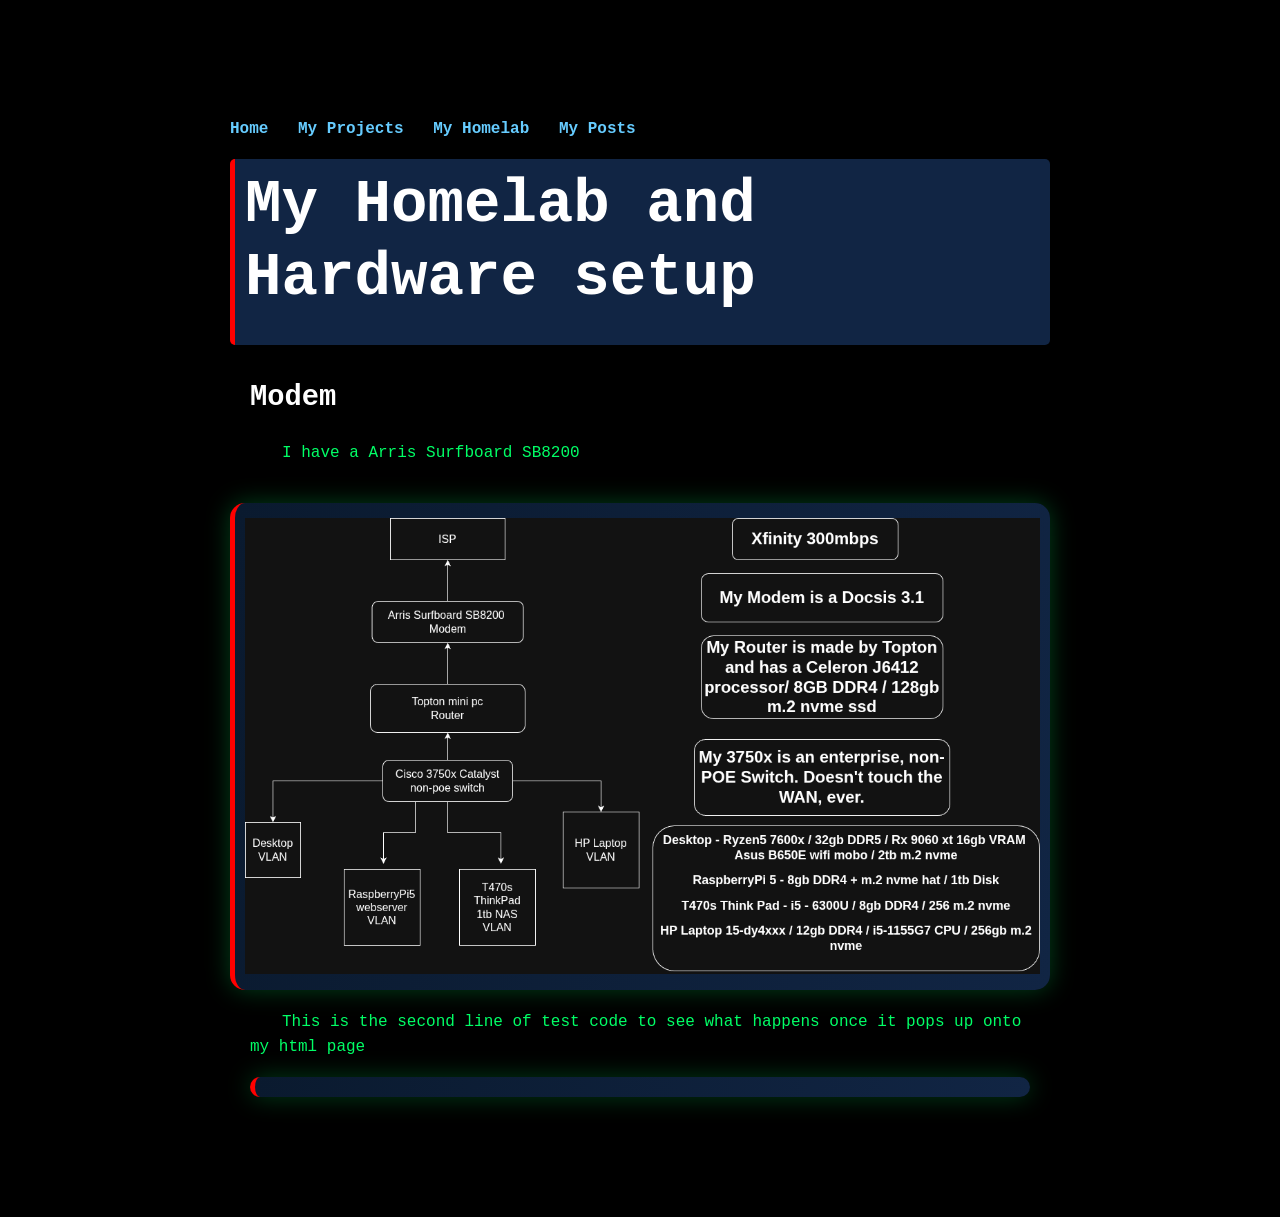
==== pages/homelab.html @ 3304a6fd "a good amount of small changes and added homelab.html page" ====
<!DOCTYPE html>
<html lang="en">

<head>
    <meta charset="UTF-8">
    <meta name="viewport" content="width=device-width, initial-scale=1.0">
    <title>RepLog</title>
    <link rel="stylesheet" href="/static/style.css">
</head>

<body>

<nav>
    <a href="/">Home</a>
    <a href="/projects">My Projects</a>
    <a href="/homelab">My Homelab</a>
    <a href="/posts">My Posts</a>
</nav>

<div class="card">
    <h1>My Homelab and Hardware setup</h1>
</div>

<div class="my-text-block">
    <h3 class="left-text">Modem</h3> 
    <p>I have a Arris Surfboard SB8200 </p>
</div>

<div class="hero-box">

    <img src="/static/images/myhomelab.png" alt="Diagram" style="width: 100%; margin-top: 5px;">
</div>

<div class="my-text-block">
    <p>This is the second line of test code to see what happens once it pops up onto my html page</p>

<div class="hero-box">

</div>

</body>
</html>
---- static/style.css ----
/* Global reset */
* {
    box-sizing: border-box;
    margin: 0;
    padding: 0;
}


/* Global page layout */
body {
    font-family: "JetBrains Nerd Font", "JetBrains Mono", "Fira Code", "Courier New", monospace;
    max-width: 900px;
    margin: 60px auto;
    padding: 40px;
    background: #000000;
    color: #00ff66;
    line-height: 1.2;}

body.code-body {
    background: #000;
    color: #fff;
    font-family: "JetBrains Nerd Font", "JetBrains Mono", monospace;
    padding: 40px;
}
pre {
    background: #0a0a0a;
    padding: 20px;
    border-radius: 8px;
    overflow-x: auto;
}
/* Syntax Highlighting in src/repo's */
.keyword { color: #ff79c6; } /* pink and purple*/
.string  { color: #50fa7b; } /* green */
.number  { color: #bd93f9; } /* purple */
.comment { color: #6272a4; } /* muted blue */

h1, h2, h3 {
    color: #ffffff;     /*White and black is 000000*/
    margin-bottom: 20px;
    font-weight: bold;
}

h1 { font-size: 3.8rem; }

h2 { font-size: 2.5rem; }

h3 { font-size: 1.8rem; }

a {
    color: #6cf;
    text-decoration: none;
    font-weight: bold;
}
nav a { margin-right: 20px; }

a:hover { color: #33ff88; }

.projects {
    display: block;
    padding: 12px 16px;
    margin: 12px 0;
    background: #222;
    border-radius: 6px;
    text-decoration: none;
    color: #6cf;
    font-weight: bold;
    transition: background 0.2s;
}
.projects:hover {
    background: #333;
}

.card {
    background: #112544;
    padding: 10px;
    margin: 10px 0;
    border-radius: 5px;
    border-left: 5px solid red;
}

nav { margin-bottom: 20px;
      margin-top: 20px; }

.hero-box {
    background: linear-gradient(100deg, #0a1a2f, #112544);
    padding: 10px;
    border-radius: 15px;
    border-left: 5px solid red;
    text-align: center;
    box-shadow: 0 0 25px rgba(0, 255, 102, 0.25);
    animation: glow 2s infinite alternate;
}

.left-text {
    text-align: left;
}

@keyframes glow {
    from { border-left-color: #00ff66; }
    to   { border-left-color: #33ff88; }
}

/* Normal box for holding pictures */
.picture-box {
    background: #112544; /* slightly lighter navy */
    padding: 20px;
    border-radius: 8px;
    font-family: monospace;
    color: red;
    margin-top: 30px;
    border-left: 4px solid red;
    margin-bottom: 30px;
}
/* This is my element that will allow me to put paragraph formatting inside of my html element containers... I am learning...*/
.my-text-block p {
    text-indent: 2rem;
    margin-bottom: 1rem;
}
.my-text-block {
    padding: 20px;
    line-height: 1.6;
}
.replog-banner {
    font-size: 1.1rem;  /* Increase Size */
    line-height: 1.1;   /* Tighten spacing so ASCII stays aligned*/
    margin-top: 25px;   /* optional */
    margin-bottom: 10px;     /* spacing above/below */
    color: #00ff66;
    text-shadow: 0 0 8px #00ff66;
    text-align: center;
    display: inline-block;  /* makes the pre shrink to its content */
}
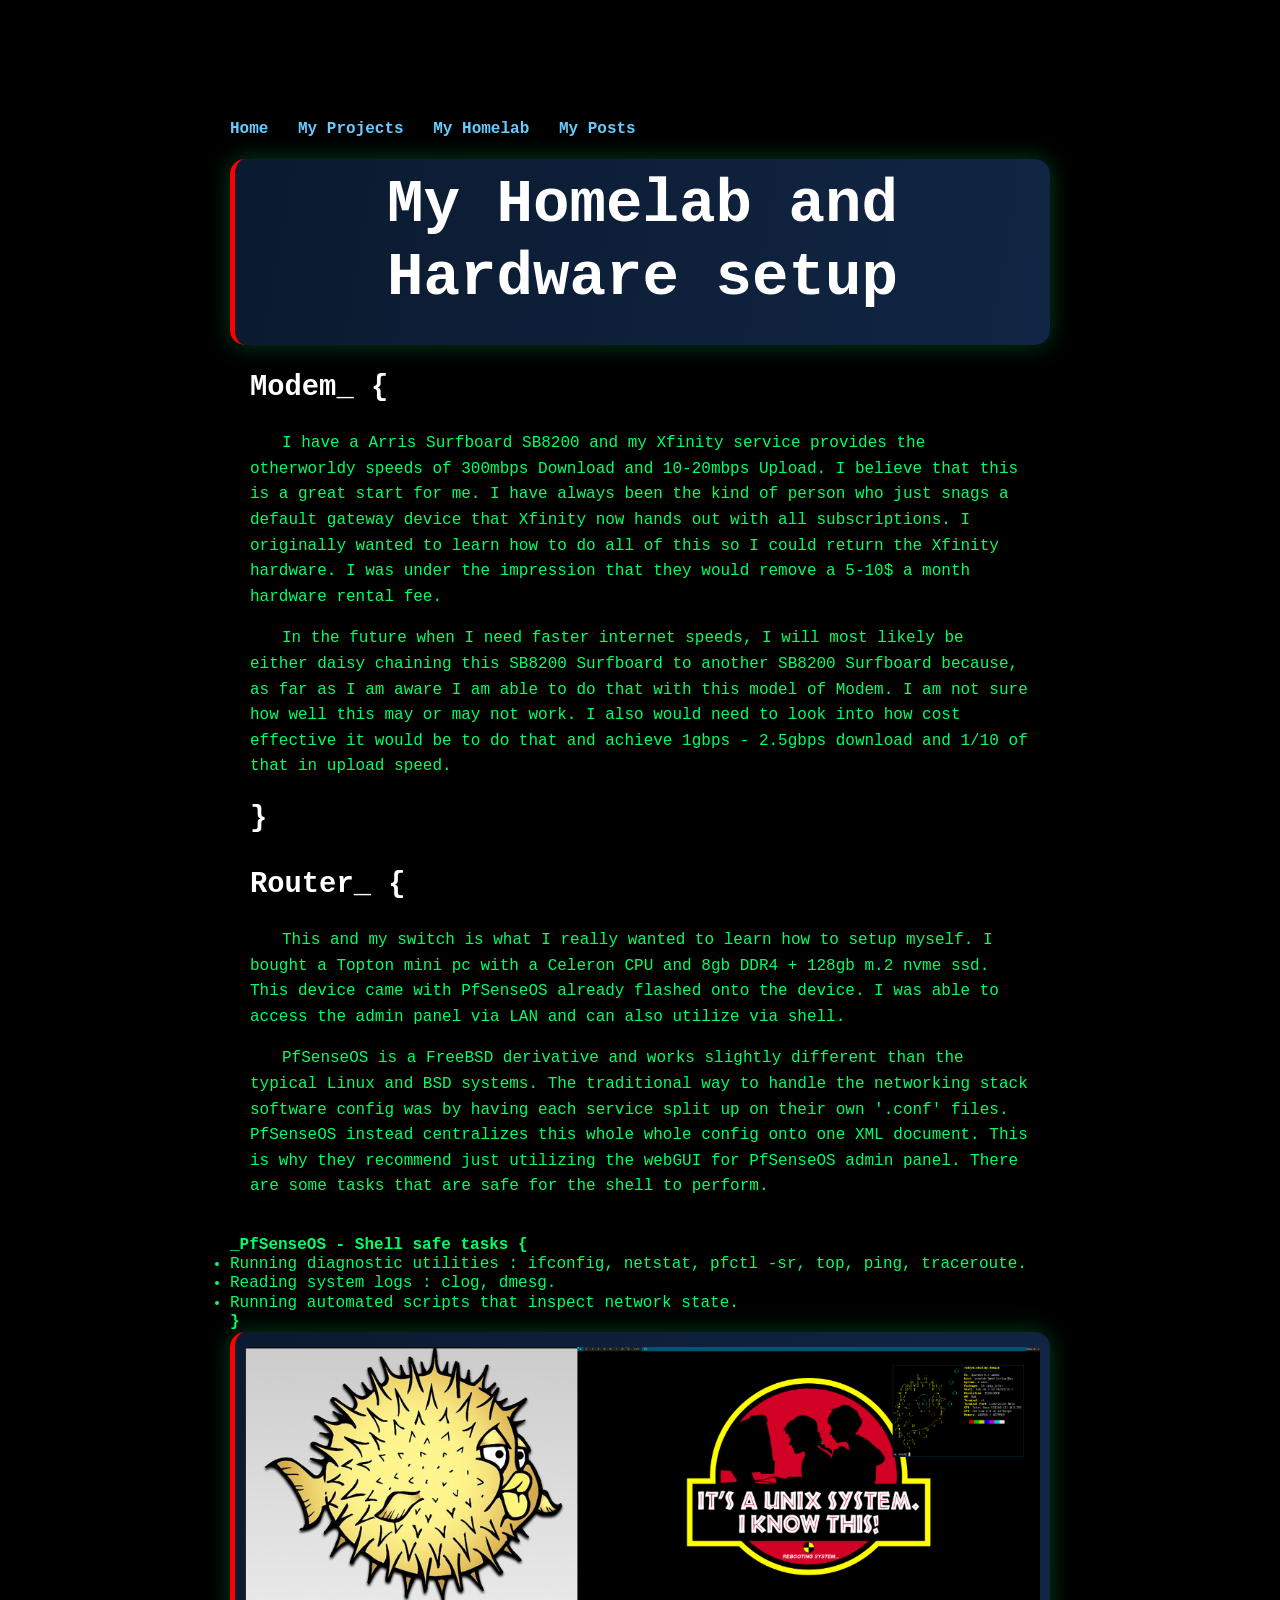
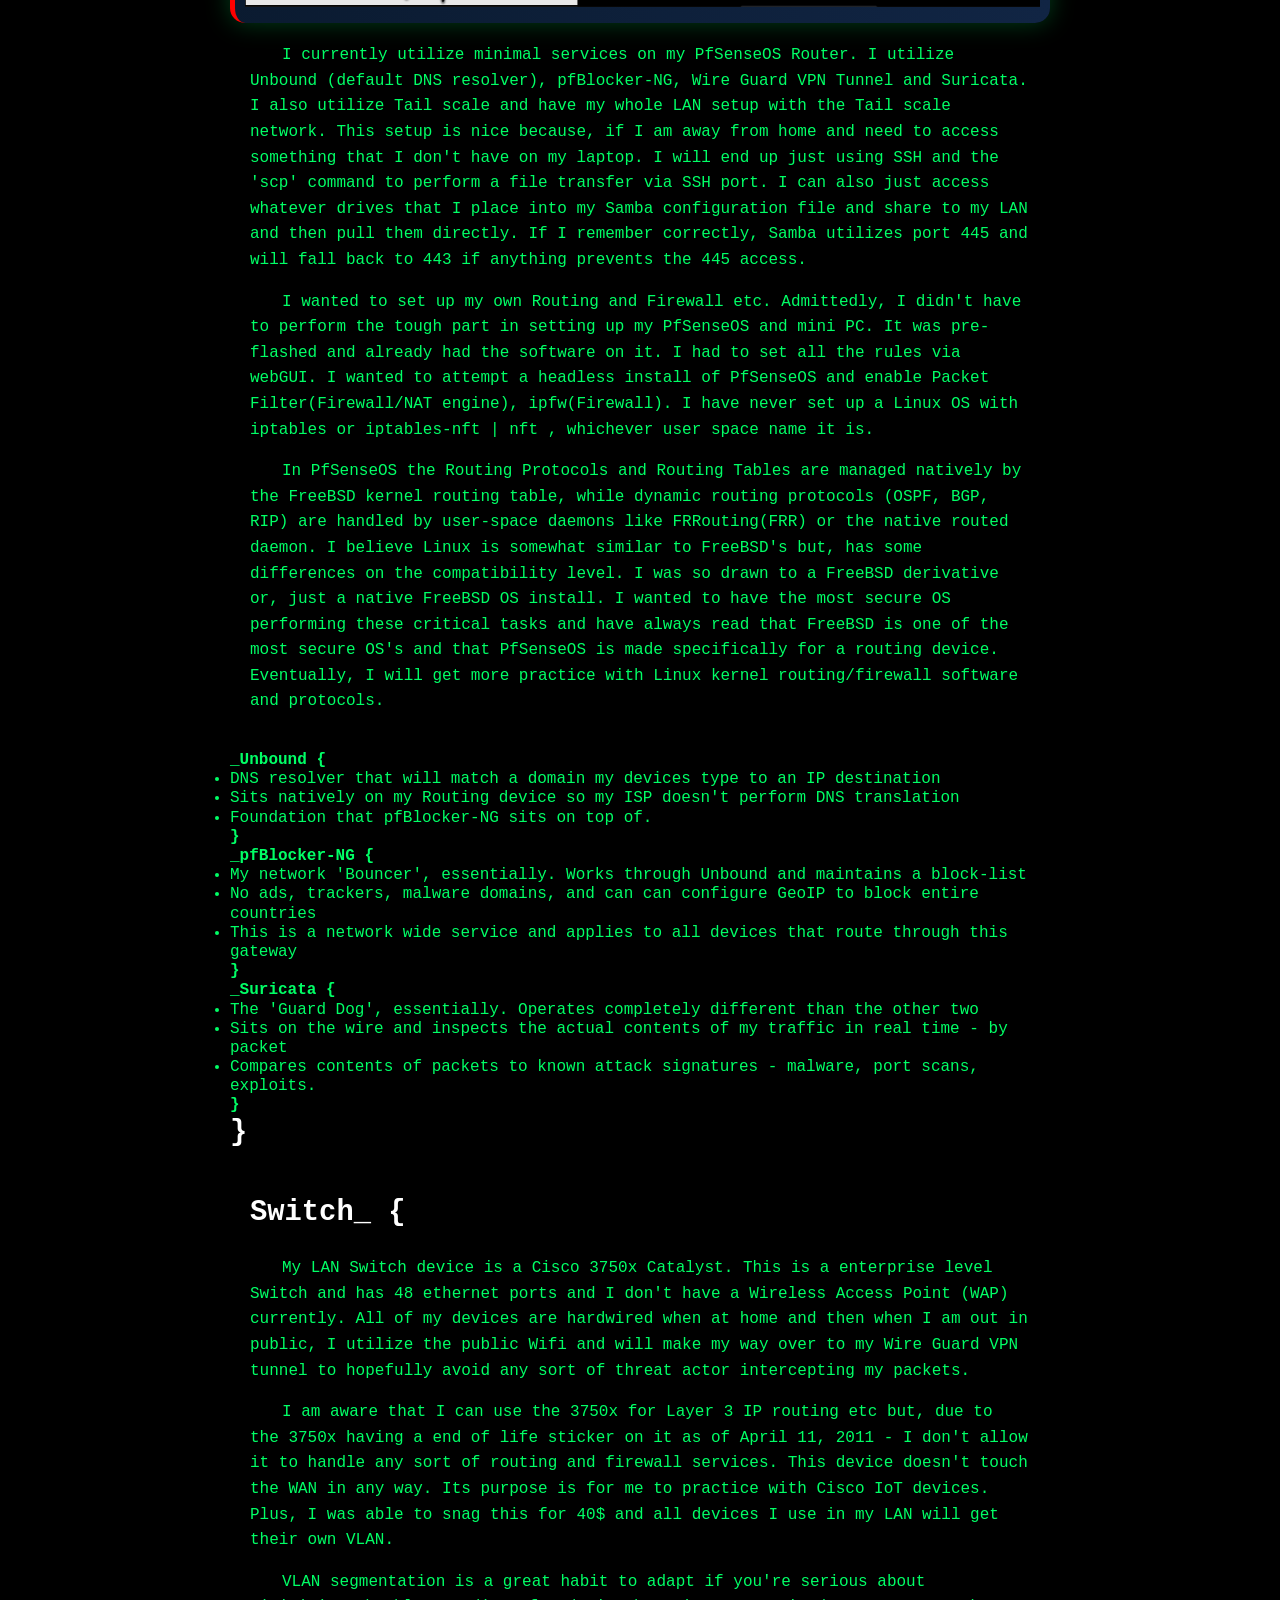
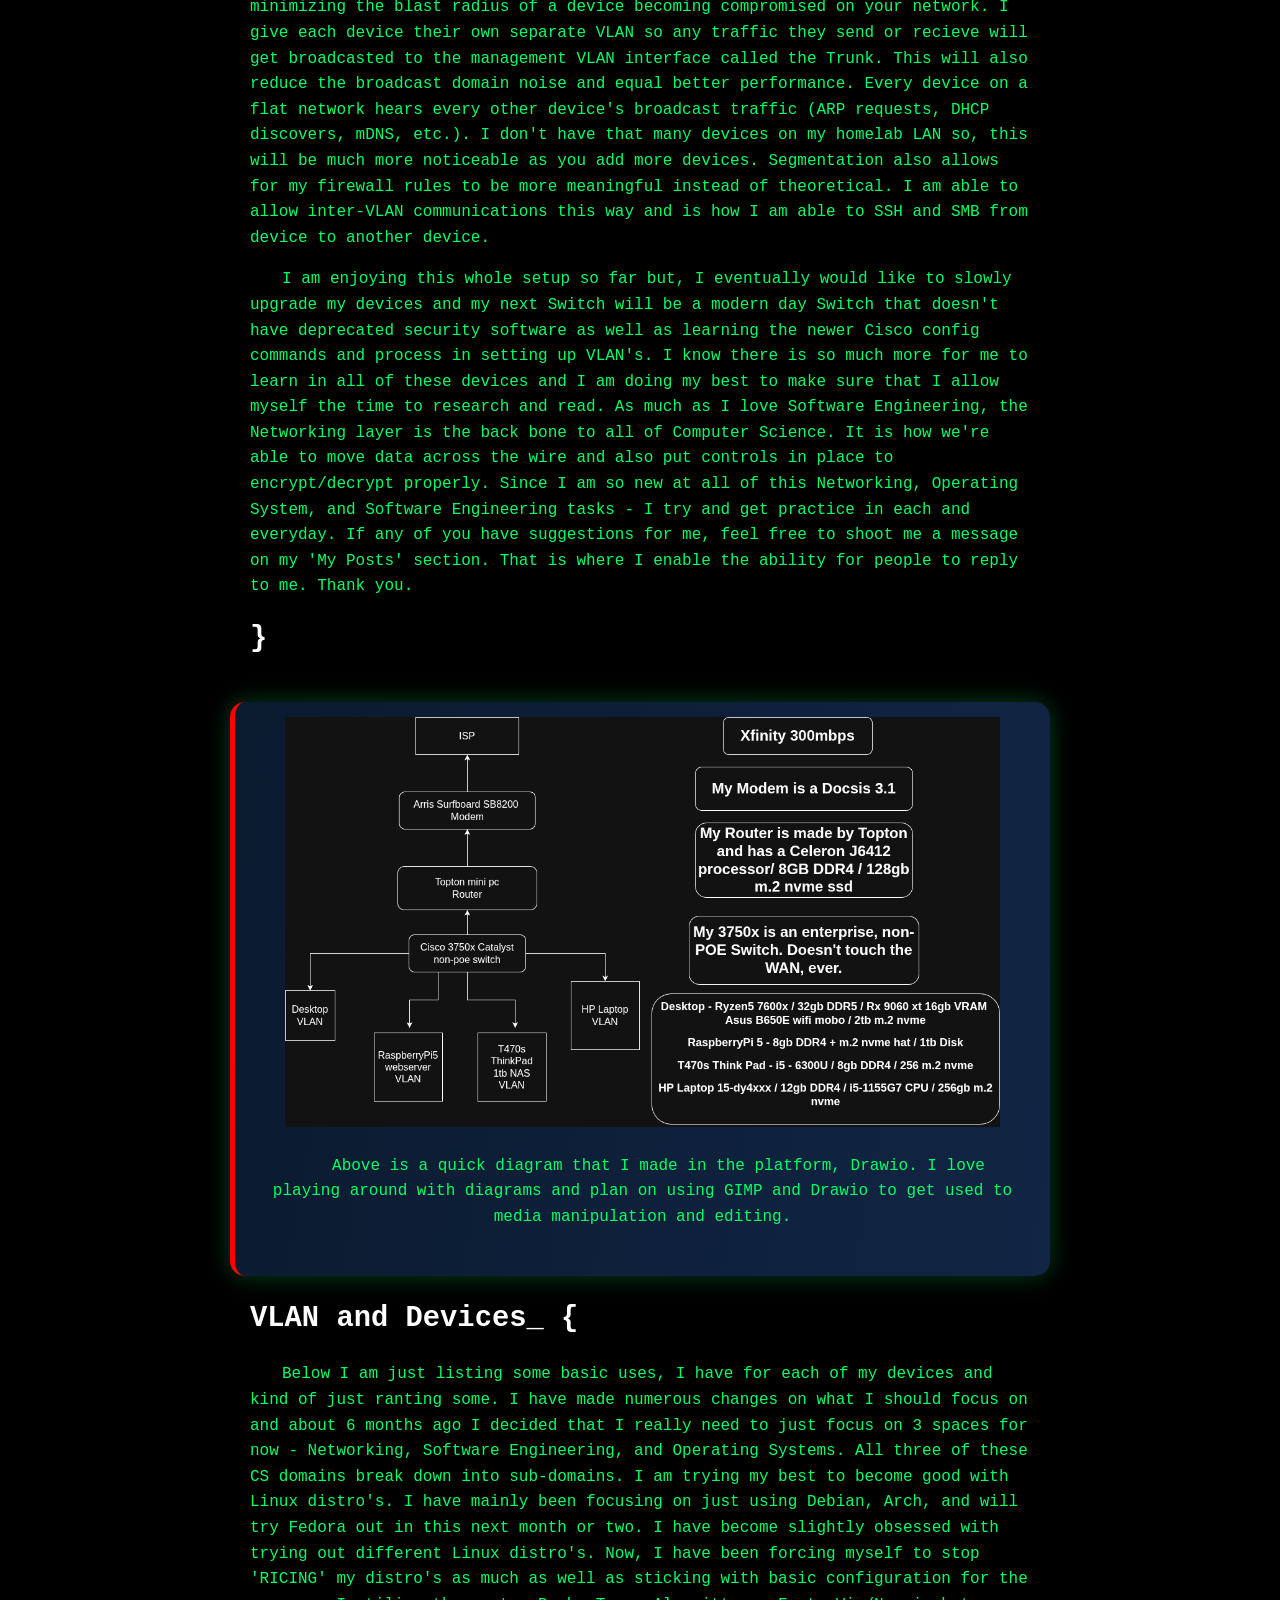
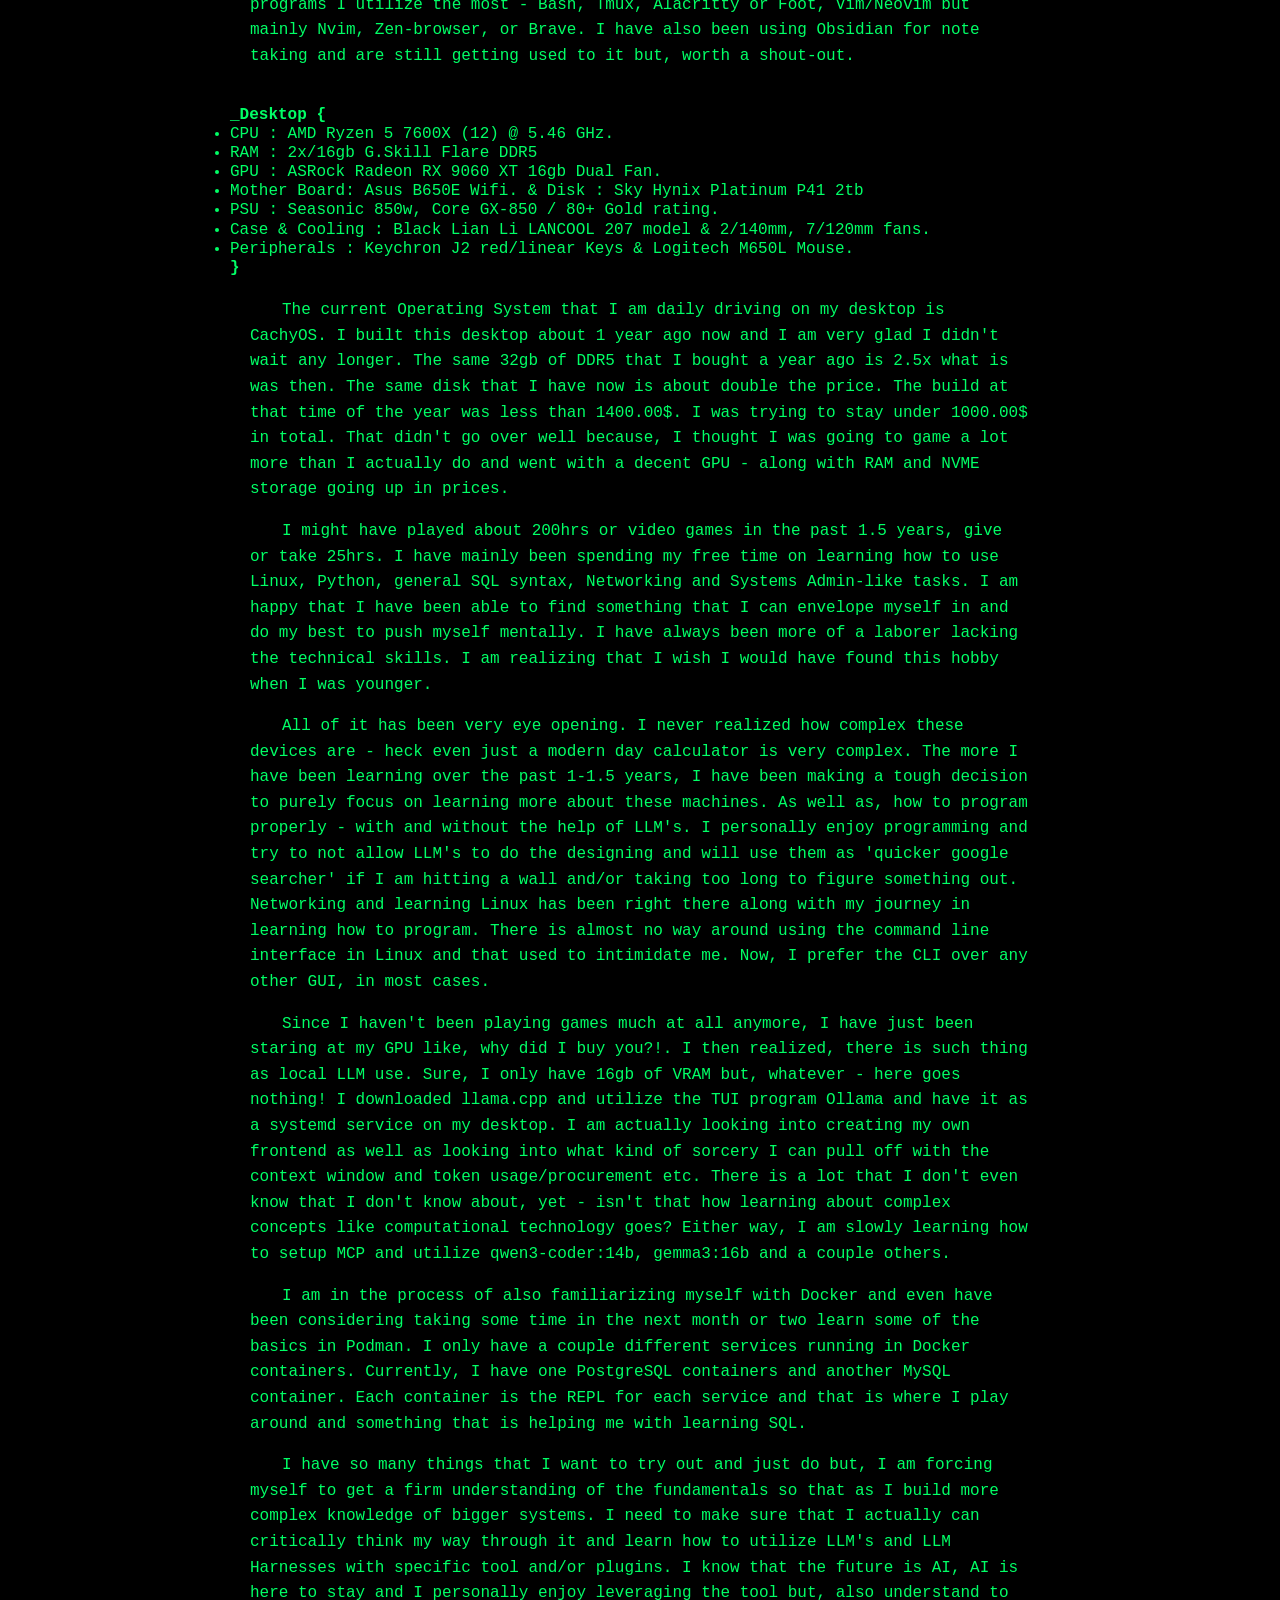
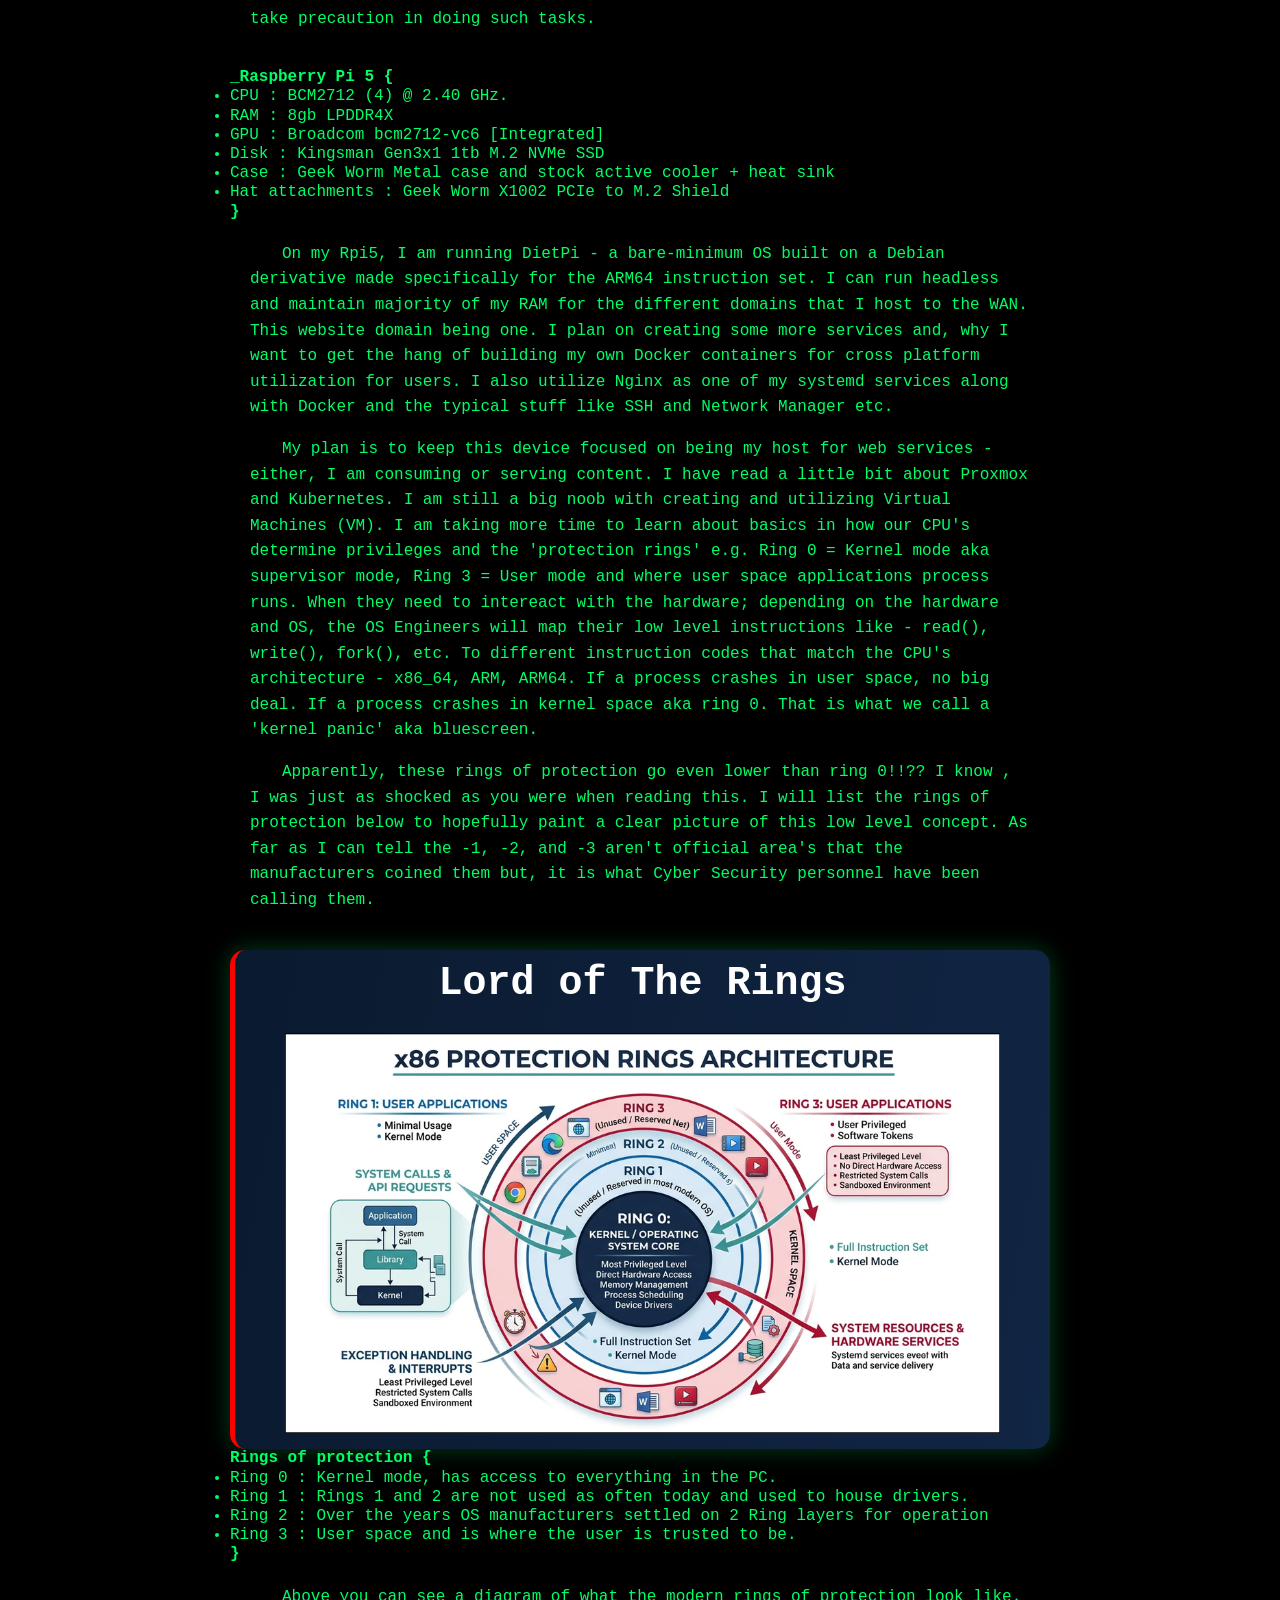
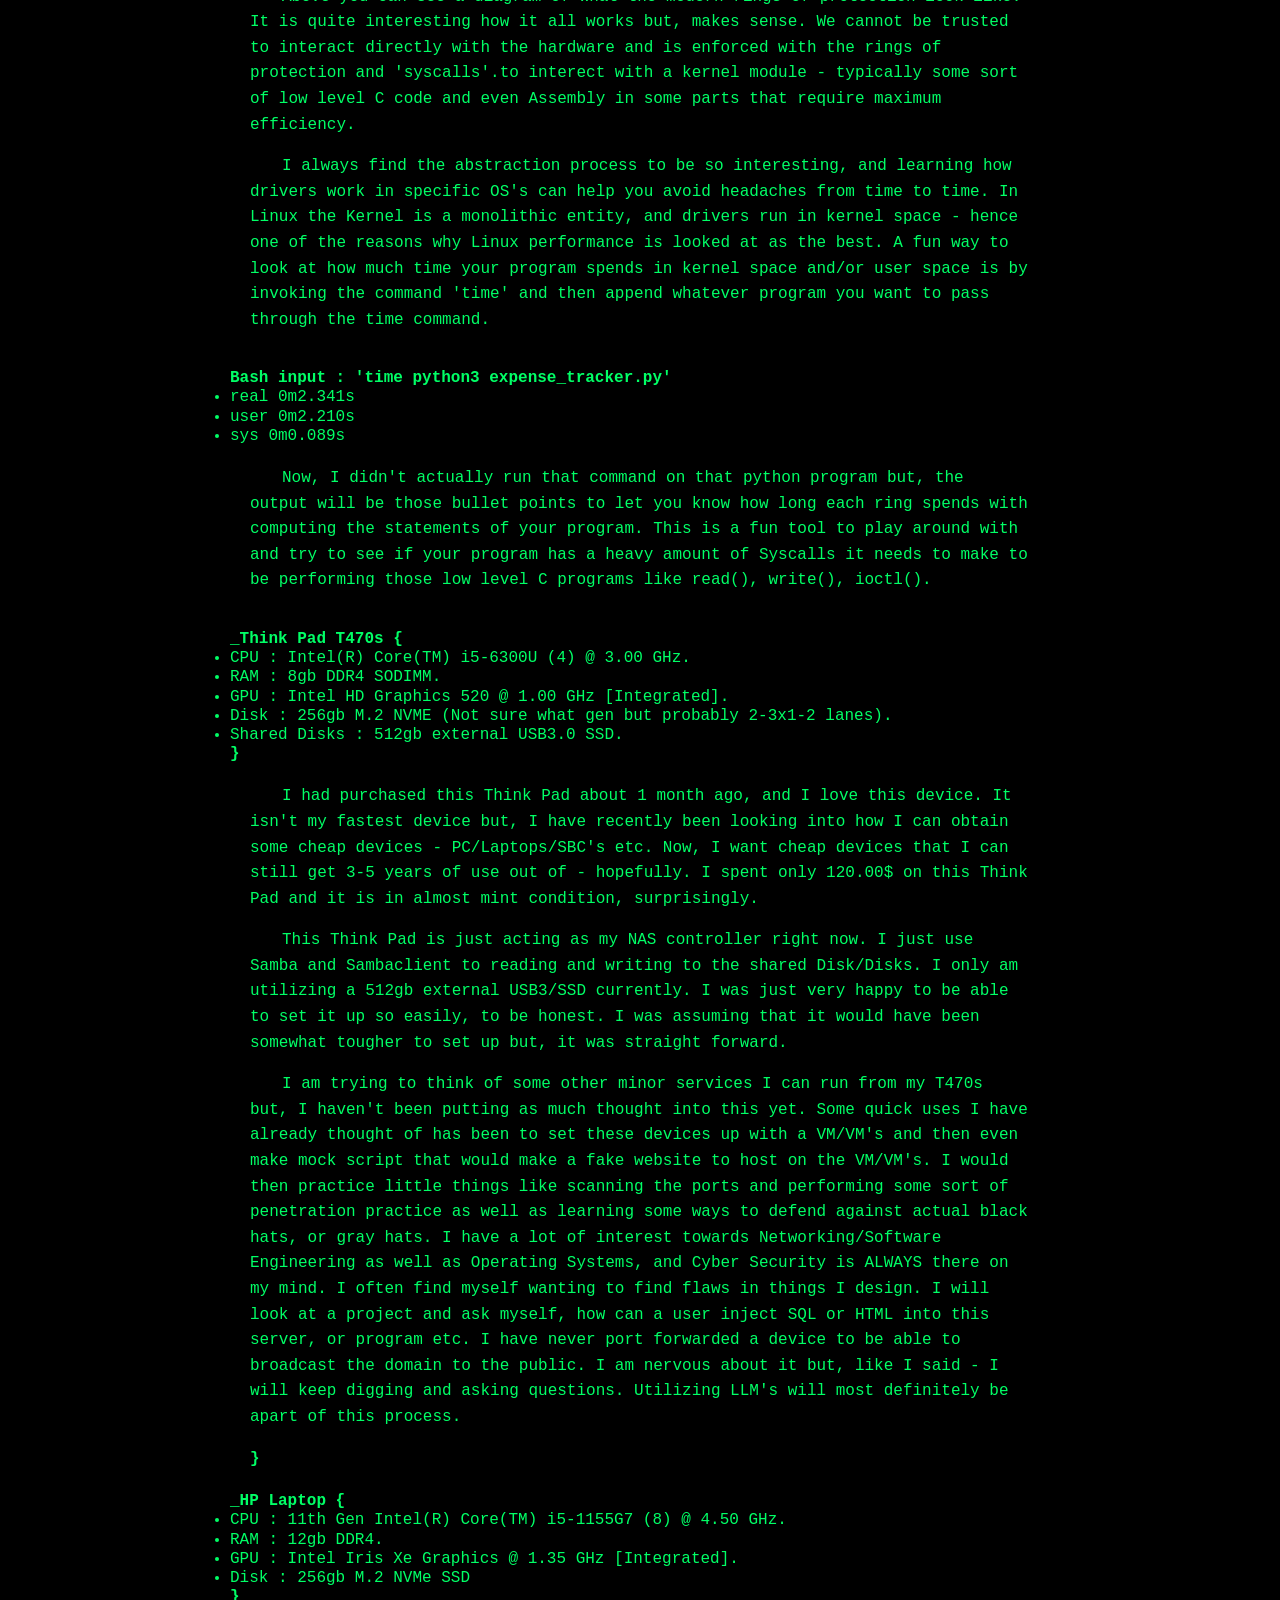
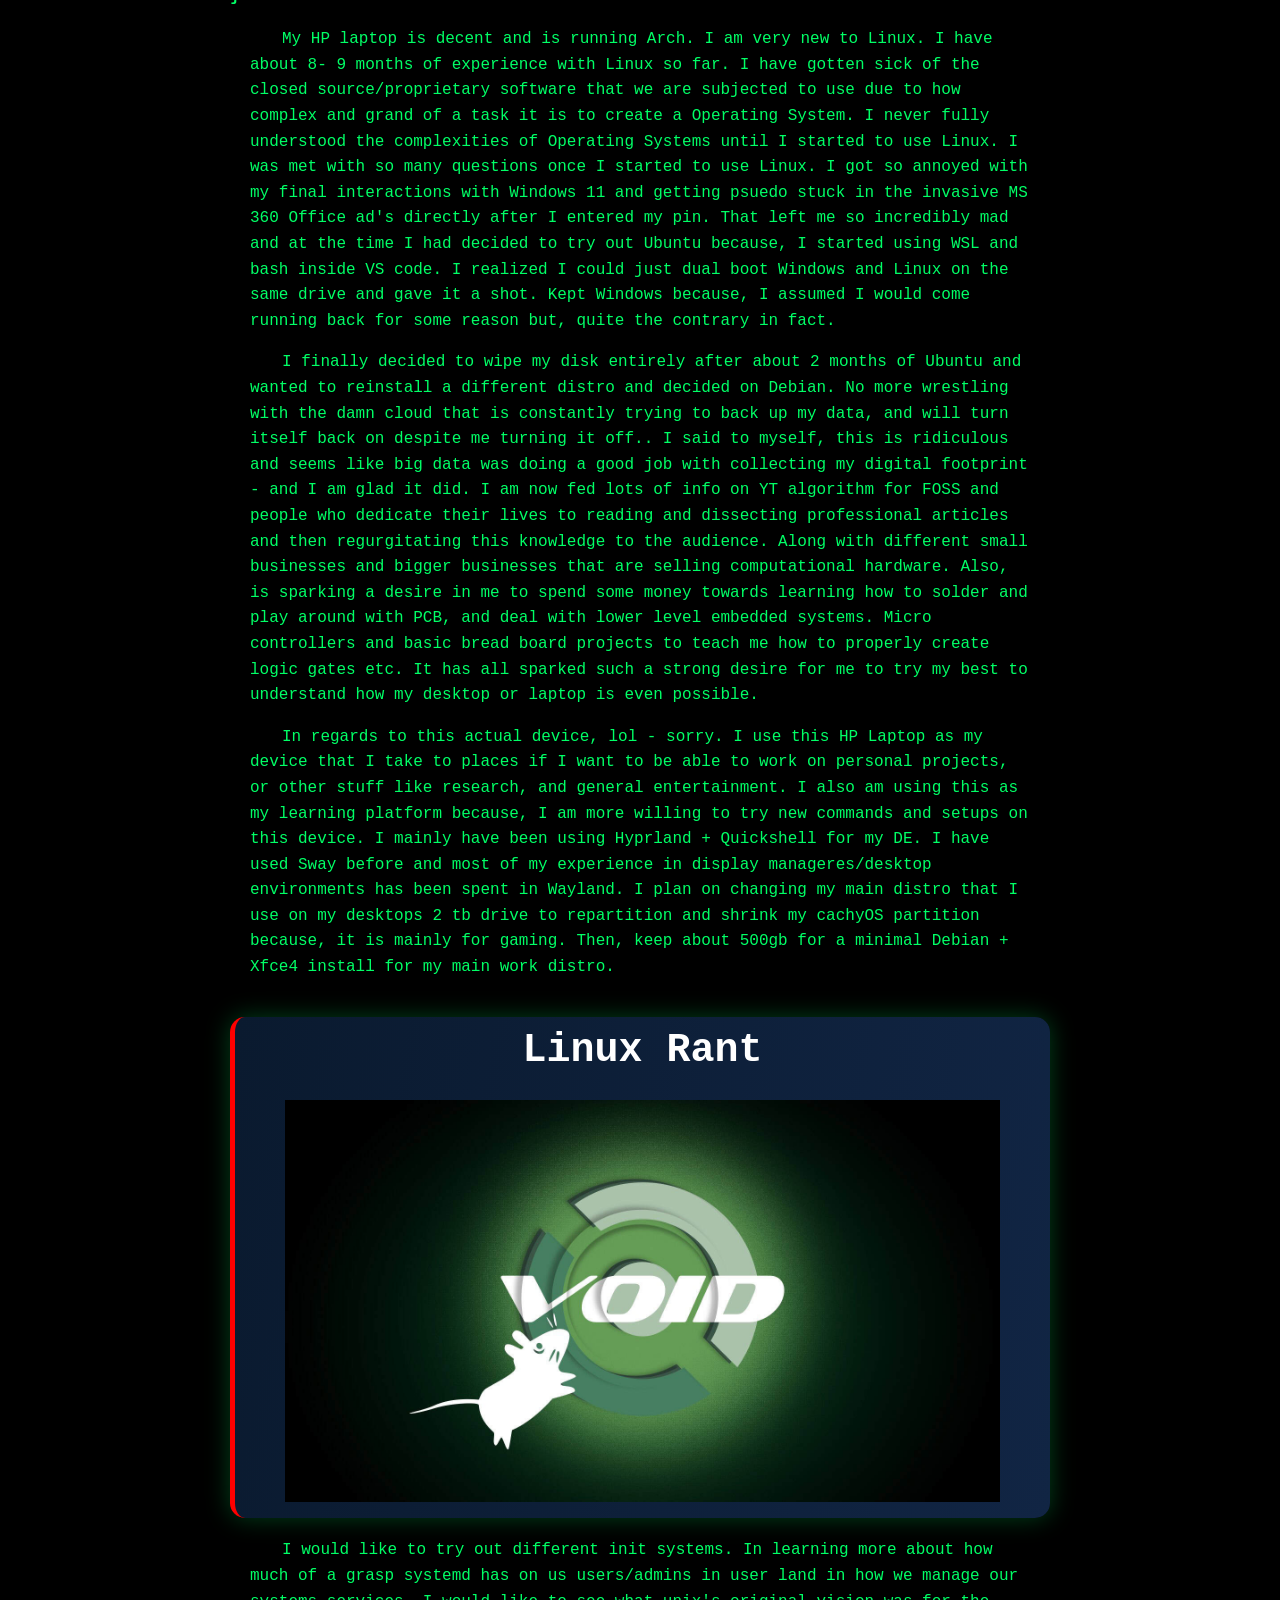
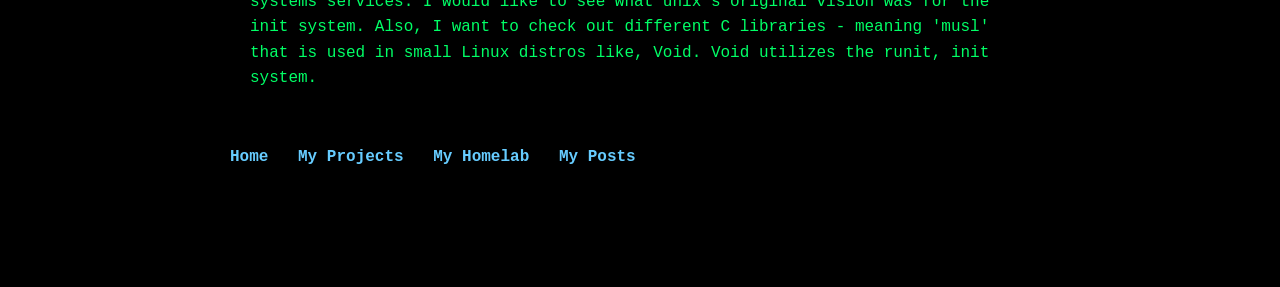
==== commit 3cce6381: "homelab page additions" ====
--- a/pages/homelab.html
+++ b/pages/homelab.html
@@ -17,26 +17,212 @@
     <a href="/posts">My Posts</a>
 </nav>
 
-<div class="card">
+<div class="hero-box">
     <h1>My Homelab and Hardware setup</h1>
 </div>
 
 <div class="my-text-block">
-    <h3 class="left-text">Modem</h3> 
-    <p>I have a Arris Surfboard SB8200 </p>
+    <h3 class="left-text">Modem_ {</h3> 
+    <p>I have a Arris Surfboard SB8200 and my Xfinity service provides the otherworldy speeds of 300mbps Download and 10-20mbps Upload. I believe that this is a great start for me. I have always been the kind of person who just snags a default gateway device that Xfinity now hands out with all subscriptions. I originally wanted to learn how to do all of this so I could return the Xfinity hardware. I was under the impression that they would remove a 5-10$ a month hardware rental fee.</p> 
+    <p>In the future when I need faster internet speeds, I will most likely be either daisy chaining this SB8200 Surfboard to another SB8200 Surfboard because, as far as I am aware I am able to do that with this model of Modem. I am not sure how well this may or may not work. I also would need to look into how cost effective it would be to do that and achieve 1gbps - 2.5gbps download and 1/10 of that in upload speed.</p>
+    <h3 class="left-text">}</h3>
+    <h3 class="left-text">Router_ {</h3>
+    <p>This and my switch is what I really wanted to learn how to setup myself. I bought a Topton mini pc with a Celeron CPU and 8gb DDR4 + 128gb m.2 nvme ssd. This device came with PfSenseOS already flashed onto the device. I was able to access the admin panel via LAN and can also utilize via shell.</p>
+    <p>PfSenseOS is a FreeBSD derivative and works slightly different than the typical Linux and BSD systems. The traditional way to handle the networking stack software config was by having each service split up on their own '.conf' files. PfSenseOS instead centralizes this whole whole config onto one XML document. This is why they recommend just utilizing the webGUI for PfSenseOS admin panel. There are some tasks that are safe for the shell to perform. </p>
+</div>
+<div class="list-container">
+    <ul>
+        <h4>_PfSenseOS - Shell safe tasks {</h4>
+        <li>Running diagnostic utilities : ifconfig, netstat, pfctl -sr, top, ping, traceroute.</li>
+        <li>Reading system logs : clog, dmesg.</li>
+        <li>Running automated scripts that inspect network state.</li>
+        <h4>}</h4>
+    </ul>
+</div>
+
+<div class='hero-box'>
+    <img src='/static/images/BSDfish.png' alt='Fish' style='width: 100%; margin-top: 5px;'>
+</div>
+
+<div class="my-text-block">
+    <p>I currently utilize minimal services on my PfSenseOS Router. I utilize Unbound (default DNS resolver), pfBlocker-NG, Wire Guard VPN Tunnel and Suricata. I also utilize Tail scale and have my whole LAN setup with the Tail scale network. This setup is nice because, if I am away from home and need to access something that I don't have on my laptop. I will end up just using SSH and the 'scp' command to perform a file transfer via SSH port. I can also just access whatever drives that I place into my Samba configuration file and share to my LAN and then pull them directly. If I remember correctly, Samba utilizes port 445 and will fall back to 443 if anything prevents the 445 access.</p>
+    <p>I wanted to set up my own Routing and Firewall etc. Admittedly, I didn't have to perform the tough part in setting up my PfSenseOS and mini PC. It was pre-flashed and already had the software on it. I had to set all the rules via webGUI. I wanted to attempt a headless install of PfSenseOS and enable Packet Filter(Firewall/NAT engine), ipfw(Firewall). I have never set up a Linux OS with iptables or iptables-nft | nft , whichever user space name it is.</p>
+    <p>In PfSenseOS the Routing Protocols and Routing Tables are managed natively by the FreeBSD kernel routing table, while dynamic routing protocols (OSPF, BGP, RIP) are handled by user-space daemons like FRRouting(FRR) or the native routed daemon. I believe Linux is somewhat similar to FreeBSD's but, has some differences on the compatibility level. I was so drawn to a FreeBSD derivative or, just a native FreeBSD OS install. I wanted to have the most secure OS performing these critical tasks and have always read that FreeBSD is one of the most secure OS's and that PfSenseOS is made specifically for a routing device. Eventually, I will get more practice with Linux kernel routing/firewall software and protocols.</p>
+</div>
+<div class="list-container">
+    <h4>_Unbound {</h4>
+        <ul>
+            <li>DNS resolver that will match a domain my devices type to an IP destination</li>
+            <li>Sits natively on my Routing device so my ISP doesn't perform DNS translation</li>
+            <li>Foundation that pfBlocker-NG sits on top of.</li>
+            <h4>}</h4>
+        </ul>
+</div>
+<div class="list-container">
+    <h4>_pfBlocker-NG {</h4>
+        <ul>
+            <li>My network 'Bouncer', essentially. Works through Unbound and maintains a block-list</li>
+            <li>No ads, trackers, malware domains, and can can configure GeoIP to block entire countries</li>
+            <li>This is a network wide service and applies to all devices that route through this gateway</li>
+            <h4>}</h4>
+        </ul>
+</div>
+<div class="list-container">
+    <h4>_Suricata {</h4>
+        <ul>
+            <li>The 'Guard Dog', essentially. Operates completely different than the other two</li>
+            <li>Sits on the wire and inspects the actual contents of my traffic in real time - by packet</li>
+            <li>Compares contents of packets to known attack signatures - malware, port scans, exploits.</li>
+            </ul>
+</div>
+<div class="heading-row indent">
+    <h4>}</h4>
+    <h3>}</h3>
+</div>
+<div class="my-text-block">
+    <h3 class="left-text">Switch_ {</h3>
+    <p>My LAN Switch device is a Cisco 3750x Catalyst. This is a enterprise level Switch and has 48 ethernet ports and I don't have a Wireless Access Point (WAP) currently. All of my devices are hardwired when at home and then when I am out in public, I utilize the public Wifi and will make my way over to my Wire Guard VPN tunnel to hopefully avoid any sort of threat actor intercepting my packets.</p>
+    <p>I am aware that I can use the 3750x for Layer 3 IP routing etc but, due to the 3750x having a end of life sticker on it as of April 11, 2011 - I don't allow it to handle any sort of routing and firewall services. This device doesn't touch the WAN in any way. Its purpose is for me to practice with Cisco IoT devices. Plus, I was able to snag this for 40$ and all devices I use in my LAN will get their own VLAN.</p>
+    <p>VLAN segmentation is a great habit to adapt if you're serious about minimizing the blast radius of a device becoming compromised on your network. I give each device their own separate VLAN so any traffic they send or recieve will get broadcasted to the management VLAN interface called the Trunk. This will also reduce the broadcast domain noise and equal better performance. Every device on a flat network hears every other device's broadcast traffic (ARP requests, DHCP discovers, mDNS, etc.). I don't have that many devices on my homelab LAN so, this will be much more noticeable as you add more devices. Segmentation also allows for my firewall rules to be more meaningful instead of theoretical. I am able to allow inter-VLAN communications this way and is how I am able to SSH and SMB from device to another device.</p>
+    <p>I am enjoying this whole setup so far but, I eventually would like to slowly upgrade my devices and my next Switch will be a modern day Switch that doesn't have deprecated security software as well as learning the newer Cisco config commands and process in setting up VLAN's. I know there is so much more for me to learn in all of these devices and I am doing my best to make sure that I allow myself the time to research and read. As much as I love Software Engineering, the Networking layer is the back bone to all of Computer Science. It is how we're able to move data across the wire and also put controls in place to encrypt/decrypt properly. Since I am so new at all of this Networking, Operating System, and Software Engineering tasks - I try and get practice in each and everyday. If any of you have suggestions for me, feel free to shoot me a message on my 'My Posts' section. That is where I enable the ability for people to reply to me. Thank you.</p>
+    <h3 class="left-text">}</h3>
 </div>
 
 <div class="hero-box">
-
-    <img src="/static/images/myhomelab.png" alt="Diagram" style="width: 100%; margin-top: 5px;">
-</div>
-
-<div class="my-text-block">
-    <p>This is the second line of test code to see what happens once it pops up onto my html page</p>
-
-<div class="hero-box">
-
-</div>
+    <img src="/static/images/myhomelab.png" alt="Diagram" style="width: 90%; margin-top: 5px;">
+<div class="my-text-block">
+    <p>Above is a quick diagram that I made in the platform, Drawio. I love playing around with diagrams and plan on using GIMP and Drawio to get used to media manipulation and editing.</p>
+</div>
+</div>
+<div class="my-text-block">
+    <h3 class="left-text">VLAN and Devices_ {</h3>
+    <p>Below I am just listing some basic uses, I have for each of my devices and kind of just ranting some. I have made numerous changes on what I should focus on and about 6 months ago I decided that I really need to just focus on 3 spaces for now - Networking, Software Engineering, and Operating Systems. All three of these CS domains break down into sub-domains. I am trying my best to become good with Linux distro's. I have mainly been focusing on just using Debian, Arch, and will try Fedora out in this next month or two. I have become slightly obsessed with trying out different Linux distro's. Now, I have been forcing myself to stop 'RICING' my distro's as much as well as sticking with basic configuration for the programs I utilize the most - Bash, Tmux, Alacritty or Foot, Vim/Neovim but mainly Nvim, Zen-browser, or Brave. I have also been using Obsidian for note taking and are still getting used to it but, worth a shout-out.</p>
+</div>
+<div class="list-container">
+    <h4>_Desktop {</h4>
+        <ul>
+            <li>CPU : AMD Ryzen 5 7600X (12) @ 5.46 GHz.</li>
+            <li>RAM : 2x/16gb G.Skill Flare DDR5</li>
+            <li>GPU : ASRock Radeon RX 9060 XT 16gb Dual Fan.</li>
+            <li>Mother Board: Asus B650E Wifi. & Disk : Sky Hynix Platinum P41 2tb</li>
+            <li>PSU : Seasonic 850w, Core GX-850 / 80+ Gold rating.</li>
+            <li>Case & Cooling : Black Lian Li LANCOOL 207 model & 2/140mm, 7/120mm fans.</li>
+            <li>Peripherals : Keychron J2 red/linear Keys & Logitech M650L Mouse.</li>
+        </ul>
+    <h4>}</h4>
+</div>
+<div class="my-text-block">
+    <p>The current Operating System that I am daily driving on my desktop is CachyOS. I built this desktop about 1 year ago now and I am very glad I didn't wait any longer. The same 32gb of DDR5 that I bought a year ago is 2.5x what is was then. The same disk that I have now is about double the price. The build at that time of the year was less than 1400.00$. I was trying to stay under 1000.00$ in total. That didn't go over well because, I thought I was going to game a lot more than I actually do and went with a decent GPU - along with RAM and NVME storage going up in prices.</p>
+    <p>I might have played about 200hrs or video games in the past 1.5 years, give or take 25hrs. I have mainly been spending my free time on learning how to use Linux, Python, general SQL syntax, Networking and Systems Admin-like tasks. I am happy that I have been able to find something that I can envelope myself in and do my best to push myself mentally. I have always been more of a laborer lacking the technical skills. I am realizing that I wish I would have found this hobby when I was younger.</p> 
+    <p>All of it has been very eye opening. I never realized how complex these devices are - heck even just a modern day calculator is very complex. The more I have been learning over the past 1-1.5 years, I have been making a tough decision to purely focus on learning more about these machines. As well as, how to program properly - with and without the help of LLM's. I personally enjoy programming and try to not allow LLM's to do the designing and will use them as 'quicker google searcher' if I am hitting a wall and/or taking too long to figure something out. Networking and learning Linux has been right there along with my journey in learning how to program. There is almost no way around using the command line interface in Linux and that used to intimidate me. Now, I prefer the CLI over any other GUI, in most cases.</p>
+    <p>Since I haven't been playing games much at all anymore, I have just been staring at my GPU like, why did I buy you?!. I then realized, there is such thing as local LLM use. Sure, I only have 16gb of VRAM but, whatever - here goes nothing! I downloaded llama.cpp and utilize the TUI program Ollama and have it as a systemd service on my desktop. I am actually looking into creating my own frontend as well as looking into what kind of sorcery I can pull off with the context window and token usage/procurement etc. There is a lot that I don't even know that I don't know about, yet - isn't that how learning about complex concepts like computational technology goes? Either way, I am slowly learning how to setup MCP and utilize qwen3-coder:14b, gemma3:16b and a couple others.</p>
+    <p>I am in the process of also familiarizing myself with Docker and even have been considering taking some time in the next month or two learn some of the basics in Podman. I only have a couple different services running in Docker containers. Currently, I have one PostgreSQL containers and another MySQL container. Each container is the REPL for each service and that is where I play around and something that is helping me with learning SQL.</p>
+    <p>I have so many things that I want to try out and just do but, I am forcing myself to get a firm understanding of the fundamentals so that as I build more complex knowledge of bigger systems. I need to make sure that I actually can critically think my way through it and learn how to utilize LLM's and LLM Harnesses with specific tool and/or plugins. I know that the future is AI, AI is here to stay and I personally enjoy leveraging the tool but, also understand to take precaution in doing such tasks.</p> 
+</div>
+<div class="list-container">
+    <h4>_Raspberry Pi 5 {</h4>
+    <ul>
+        <li>CPU : BCM2712 (4) @ 2.40 GHz.</li>
+        <li>RAM : 8gb LPDDR4X</li>
+        <li>GPU : Broadcom bcm2712-vc6 [Integrated]</li>
+        <li>Disk : Kingsman Gen3x1 1tb M.2 NVMe SSD</li>
+        <li>Case : Geek Worm Metal case and stock active cooler + heat sink</li>
+        <li>Hat attachments : Geek Worm X1002 PCIe to M.2 Shield</li>
+    </ul>
+    <h4>}</h4>
+</div>
+<div class="my-text-block">
+    <p>On my Rpi5, I am running DietPi - a bare-minimum OS built on a Debian derivative made specifically for the ARM64 instruction set. I can run headless and maintain majority of my RAM for the different domains that I host to the WAN. This website domain being one. I plan on creating some more services and, why I want to get the hang of building my own Docker containers for cross platform utilization for users. I also utilize Nginx as one of my systemd services along with Docker and the typical stuff like SSH and Network Manager etc.</p>
+    <p>My plan is to keep this device focused on being my host for web services - either, I am consuming or serving content. I have read a little bit about Proxmox and Kubernetes. I am still a big noob with creating and utilizing Virtual Machines (VM). I am taking more time to learn about basics in how our CPU's determine privileges and the 'protection rings' e.g. Ring 0 = Kernel mode aka supervisor mode, Ring 3 = User mode and where user space applications process runs. When they need to intereact with the hardware; depending on the hardware and OS, the OS Engineers will map their low level instructions like - read(), write(), fork(), etc. To different instruction codes that match the CPU's architecture - x86_64, ARM, ARM64. If a process crashes in user space, no big deal. If a process crashes in kernel space aka ring 0. That is what we call a 'kernel panic' aka bluescreen.</p>
+    <p>Apparently, these rings of protection go even lower than ring 0!!?? I know , I was just as shocked as you were when reading this. I will list the rings of protection below to hopefully paint a clear picture of this low level concept. As far as I can tell the -1, -2, and -3 aren't official area's that the manufacturers coined them but, it is what Cyber Security personnel have been calling them.</p>
+</div>
+
+<div class='hero-box'>
+    <h2>Lord of The Rings</h2>
+    <img src='/static/images/RingsOfProtection.png' alt='diagram' style='width: 90%; margin-top: 5px;'>
+</div>
+
+<div class="list-container">
+    <h4>Rings of protection {</h4>
+        <ul>
+            <li>Ring 0 : Kernel mode, has access to everything in the PC.</li>
+            <li>Ring 1 : Rings 1 and 2 are not used as often today and used to house drivers.</li>
+            <li>Ring 2 : Over the years OS manufacturers settled on 2 Ring layers for operation</li>
+            <li>Ring 3 : User space and is where the user is trusted to be.</li>
+        </ul>
+    <h4>}</h4>
+</div>
+
+<div class='my-text-block'>
+    <p>Above you can see a diagram of what the modern rings of protection look like. It is quite interesting how it all works but, makes sense. We cannot be trusted to interact directly with the hardware and is enforced with the rings of protection and 'syscalls'.to interect with a kernel module - typically some sort of low level C code and even Assembly in some parts that require maximum efficiency.</p>
+
+    <p>I always find the abstraction process to be so interesting, and learning how drivers work in specific OS's can help you avoid headaches from time to time. In Linux the Kernel is a monolithic entity, and drivers run in kernel space - hence one of the reasons why Linux performance is looked at as the best. A fun way to look at how much time your program spends in kernel space and/or user space is by invoking the command 'time' and then append whatever program you want to pass through the time command.</p>
+</div>
+<div class='list-container'>
+    <h4>Bash input : 'time python3 expense_tracker.py'</h4>
+        <ul>
+            <li>real  0m2.341s</li>
+            <li>user  0m2.210s</li>
+            <li>sys   0m0.089s</li>
+        </ul>
+</div>
+
+<div class='my-text-block'>
+    <p>Now, I didn't actually run that command on that python program but, the output will be those bullet points to let you know how long each ring spends with computing the statements of your program. This is a fun tool to play around with and try to see if your program has a heavy amount of Syscalls it needs to make to be performing those low level C programs like read(), write(), ioctl().</p>
+</div>
+
+<div class='list-container'>
+    <h4>_Think Pad T470s {</h4>
+        <ul>
+            <li>CPU : Intel(R) Core(TM) i5-6300U (4) @ 3.00 GHz.</li>
+            <li>RAM : 8gb DDR4 SODIMM.</li>
+            <li>GPU : Intel HD Graphics 520 @ 1.00 GHz [Integrated].</li>
+            <li>Disk : 256gb M.2 NVME (Not sure what gen but probably 2-3x1-2 lanes).</li>
+            <li>Shared Disks : 512gb external USB3.0 SSD.</li>
+        </ul>
+    <h4>}</h4>
+</div>
+
+<div class='my-text-block'>
+    <p>I had purchased this Think Pad about 1 month ago, and I love this device. It isn't my fastest device but, I have recently been looking into how I can obtain some cheap devices - PC/Laptops/SBC's etc. Now, I want cheap devices that I can still get 3-5 years of use out of - hopefully. I spent only 120.00$ on this Think Pad and it is in almost mint condition, surprisingly.</p>
+    <p>This Think Pad is just acting as my NAS controller right now. I just use Samba and Sambaclient to reading and writing to the shared Disk/Disks. I only am utilizing a 512gb external USB3/SSD currently. I was just very happy to be able to set it up so easily, to be honest. I was assuming that it would have been somewhat tougher to set up but, it was straight forward.</p>
+    <p>I am trying to think of some other minor services I can run from my T470s but, I haven't been putting as much thought into this yet. Some quick uses I have already thought of has been to set these devices up with a VM/VM's and then even make mock script that would make a fake website to host on the VM/VM's. I would then practice little things like scanning the ports and performing some sort of penetration practice as well as learning some ways to defend against actual black hats, or gray hats. I have a lot of interest towards Networking/Software Engineering as well as Operating Systems, and Cyber Security is ALWAYS there on my mind. I often find myself wanting to find flaws in things I design. I will look at a project and ask myself, how can a user inject SQL or HTML into this server, or program etc. I have never port forwarded a device to be able to broadcast the domain to the public. I am nervous about it but, like I said - I will keep digging and asking questions. Utilizing LLM's will most definitely be apart of this process.</p>
+    <h4>}</h4>
+</div>
+
+<div class='list-container'>
+    <h4>_HP Laptop {</h4>
+        <ul>
+            <li>CPU : 11th Gen Intel(R) Core(TM) i5-1155G7 (8) @ 4.50 GHz.</li>
+            <li>RAM : 12gb DDR4.</li>
+            <li>GPU : Intel Iris Xe Graphics @ 1.35 GHz [Integrated].</li>
+            <li>Disk : 256gb M.2 NVMe SSD</li>
+        </ul>
+    <h4>}</h4>
+</div>
+
+<div class='my-text-block'>
+    <p>My HP laptop is decent and is running Arch. I am very new to Linux. I have about 8- 9 months of experience with Linux so far. I have gotten sick of the closed source/proprietary software that we are subjected to use due to how complex and grand of a task it is to create a Operating System. I never fully understood the complexities of Operating Systems until I started to use Linux. I was met with so many questions once I started to use Linux. I got so annoyed with my final interactions with Windows 11 and getting psuedo stuck in the invasive MS 360 Office ad's directly after I entered my pin. That left me so incredibly mad and at the time I had decided to try out Ubuntu because, I started using WSL and bash inside VS code. I realized I could just dual boot Windows and Linux on the same drive and gave it a shot. Kept Windows because, I assumed I would come running back for some reason but, quite the contrary in fact.</p>
+    <p>I finally decided to wipe my disk entirely after about 2 months of Ubuntu and wanted to reinstall a different distro and decided on Debian. No more wrestling with the damn cloud that is constantly trying to back up my data, and will turn itself back on despite me turning it off.. I said to myself, this is ridiculous and seems like big data was doing a good job with collecting my digital footprint - and I am glad it did. I am now fed lots of info on YT algorithm for FOSS and people who dedicate their lives to reading and dissecting professional articles and then regurgitating this knowledge to the audience. Along with different small businesses and bigger businesses that are selling computational hardware. Also, is sparking a desire in me to spend some money towards learning how to solder and play around with PCB, and deal with lower level embedded systems. Micro controllers and basic bread board projects to teach me how to properly create logic gates etc. It has all sparked such a strong desire for me to try my best to understand how my desktop or laptop is even possible.</p>
+    <p>In regards to this actual device, lol - sorry. I use this HP Laptop as my device that I take to places if I want to be able to work on personal projects, or other stuff like research, and general entertainment. I also am using this as my learning platform because, I am more willing to try new commands and setups on this device. I mainly have been using Hyprland + Quickshell for my DE. I have used Sway before and most of my experience in display manageres/desktop environments has been spent in Wayland. I plan on changing my main distro that I use on my desktops 2 tb drive to repartition and shrink my cachyOS partition because, it is mainly for gaming. Then, keep about 500gb for a minimal Debian + Xfce4 install for my main work distro.</p>
+</div>
+
+<div class='hero-box'>
+    <h2>Linux Rant</h2>
+    <img src='/static/images/Void_Xfce.jpg' alt='diagram' style='width: 90%; margin-top: 5px;'>
+</div>
+
+<div class='my-text-block'>
+    <p>I would like to try out different init systems. In learning more about how much of a grasp systemd has on us users/admins in user land in how we manage our systems services. I would like to see what unix's original vision was for the init system. Also, I want to check out different C libraries - meaning 'musl' that is used in small Linux distros like, Void. Void utilizes the runit, init system. </p>
+</div>
+
+
+<nav>
+    <a href="/">Home</a>
+    <a href="/projects">My Projects</a>
+    <a href="/homelab">My Homelab</a>
+    <a href="/posts">My Posts</a>
+</nav>
 
 </body>
 </html>
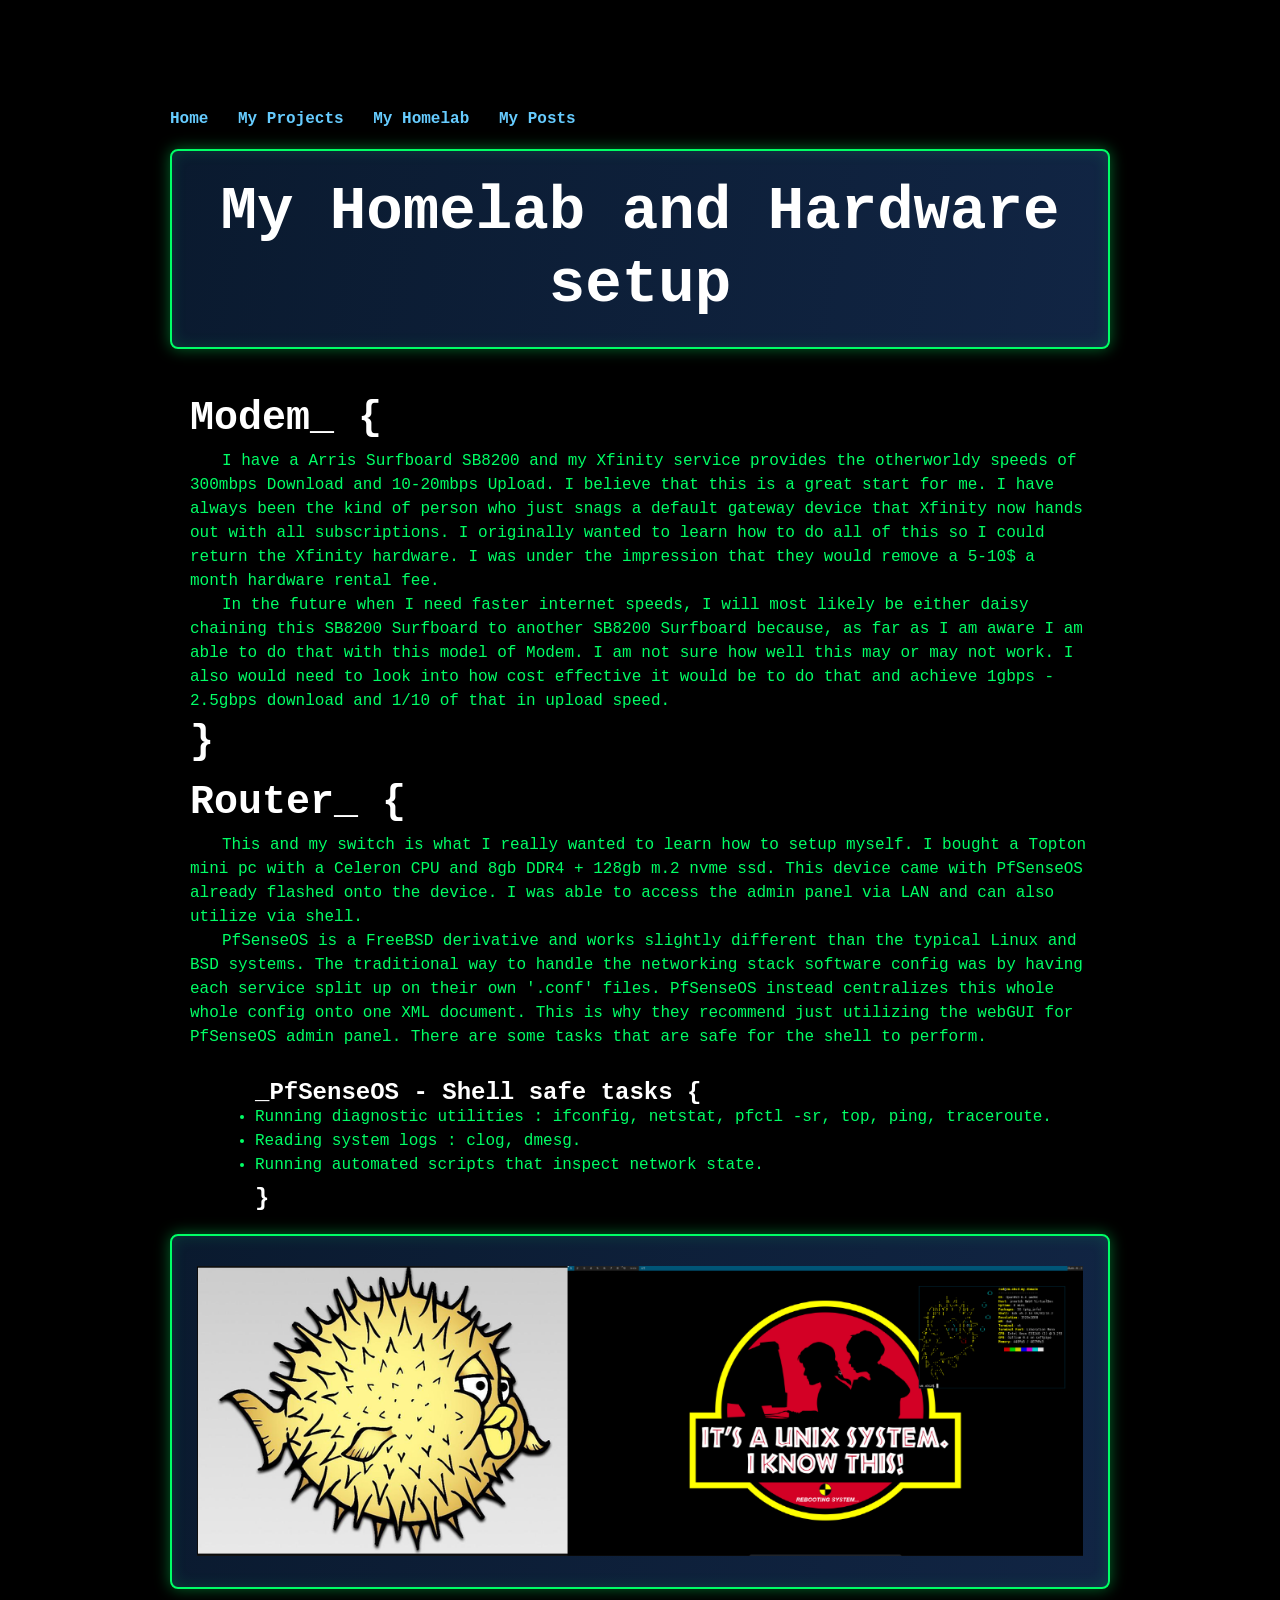
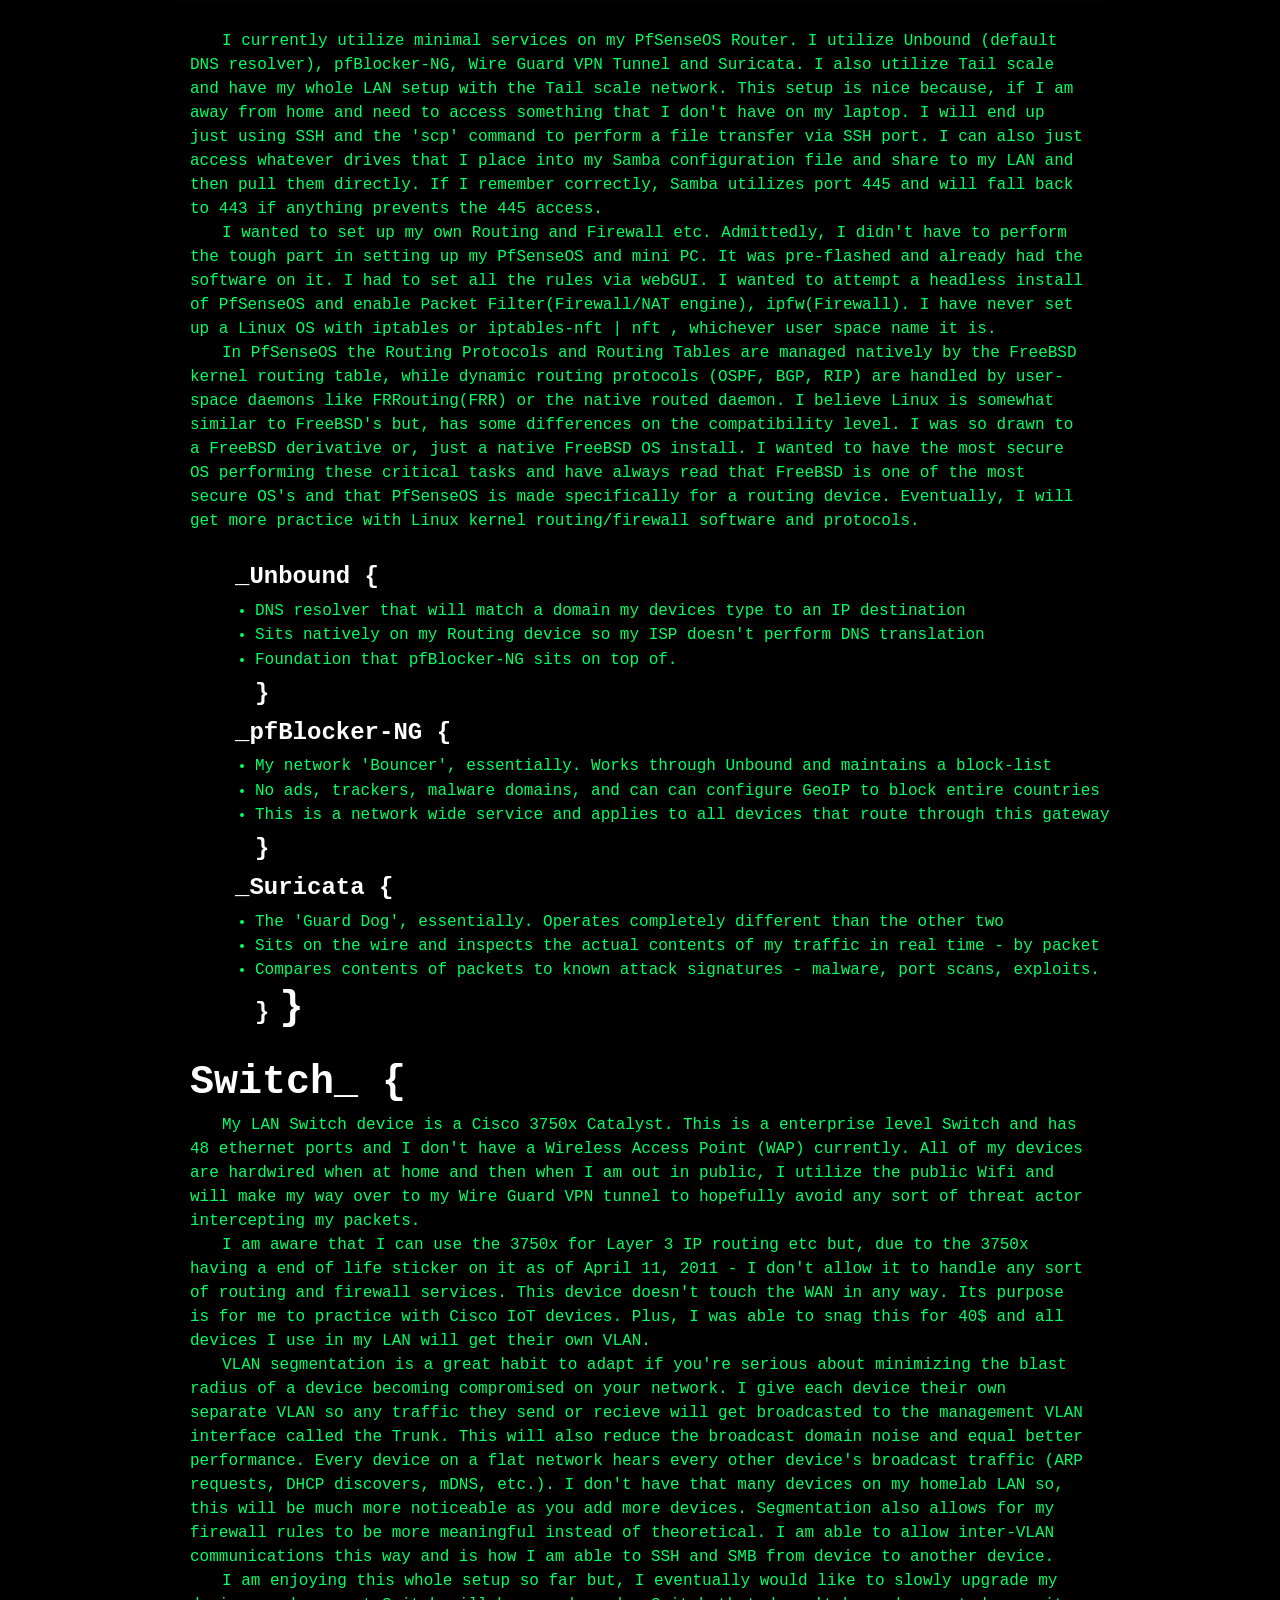
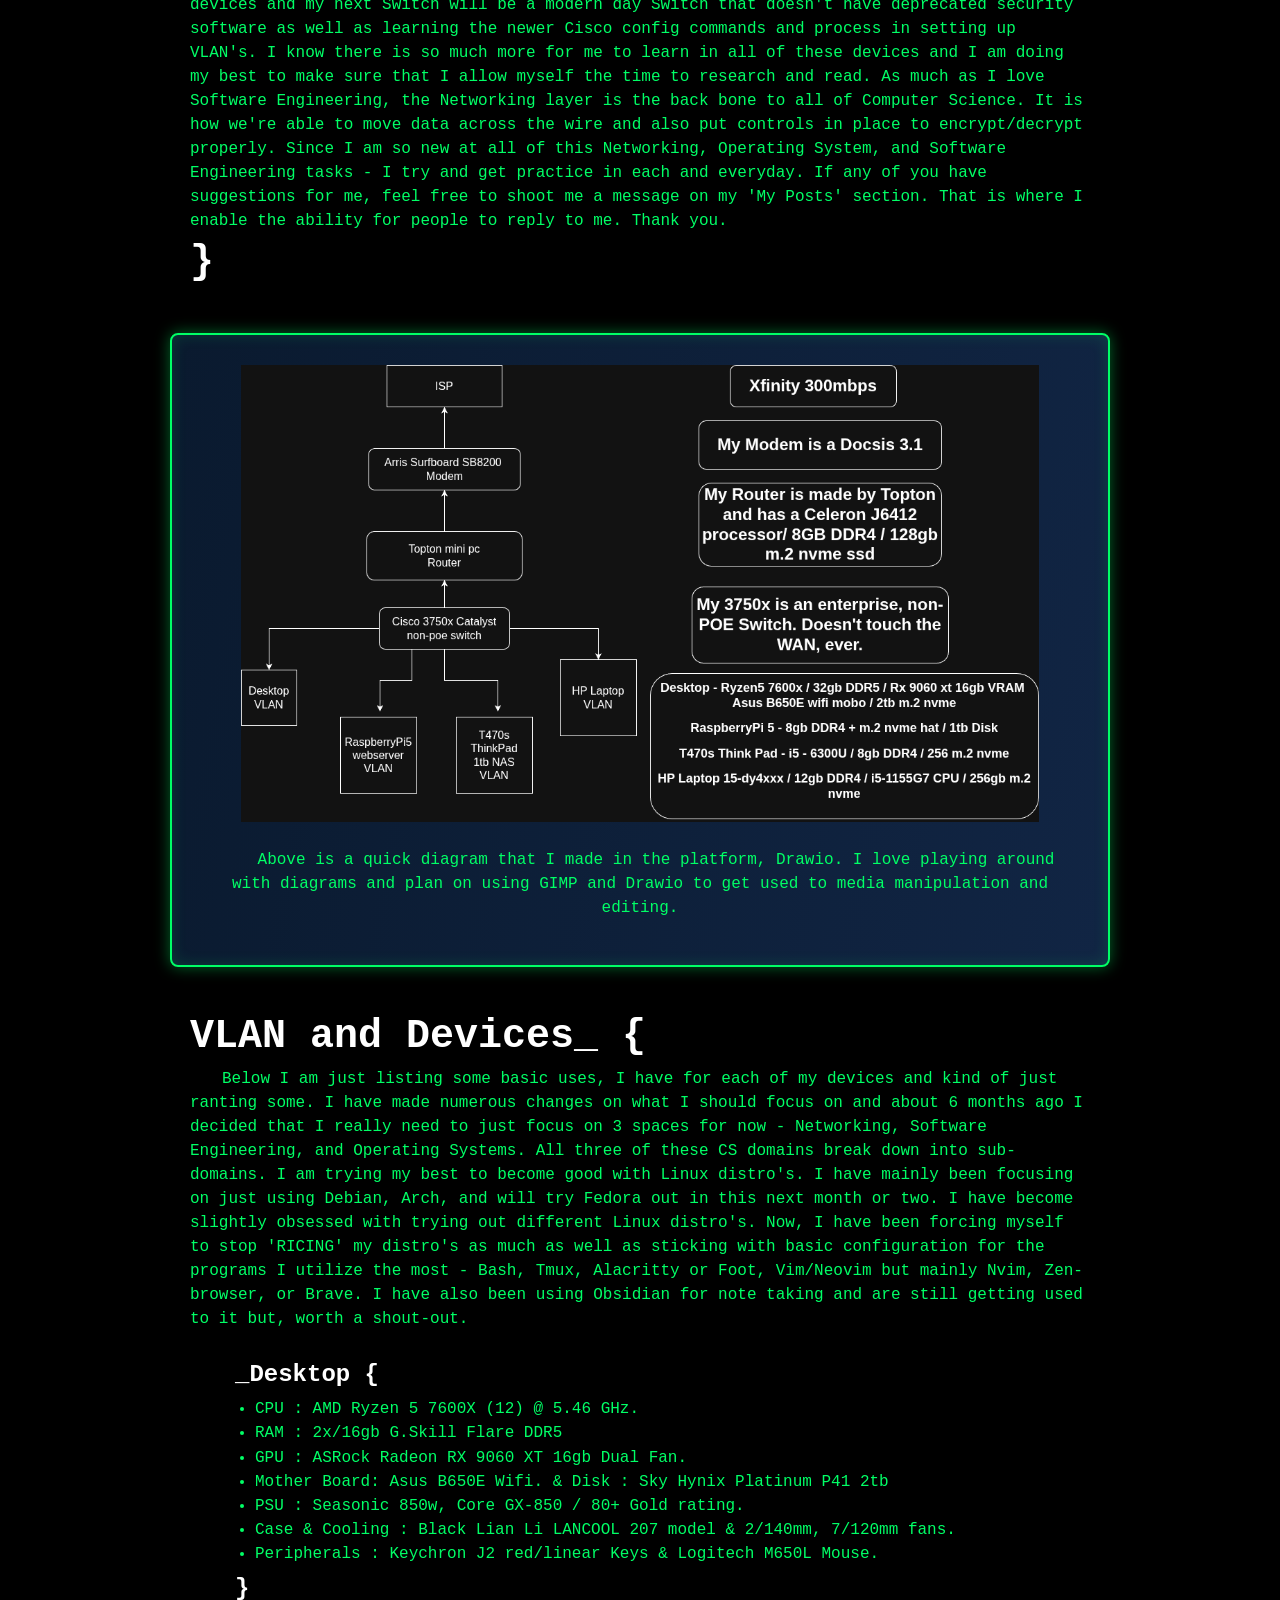
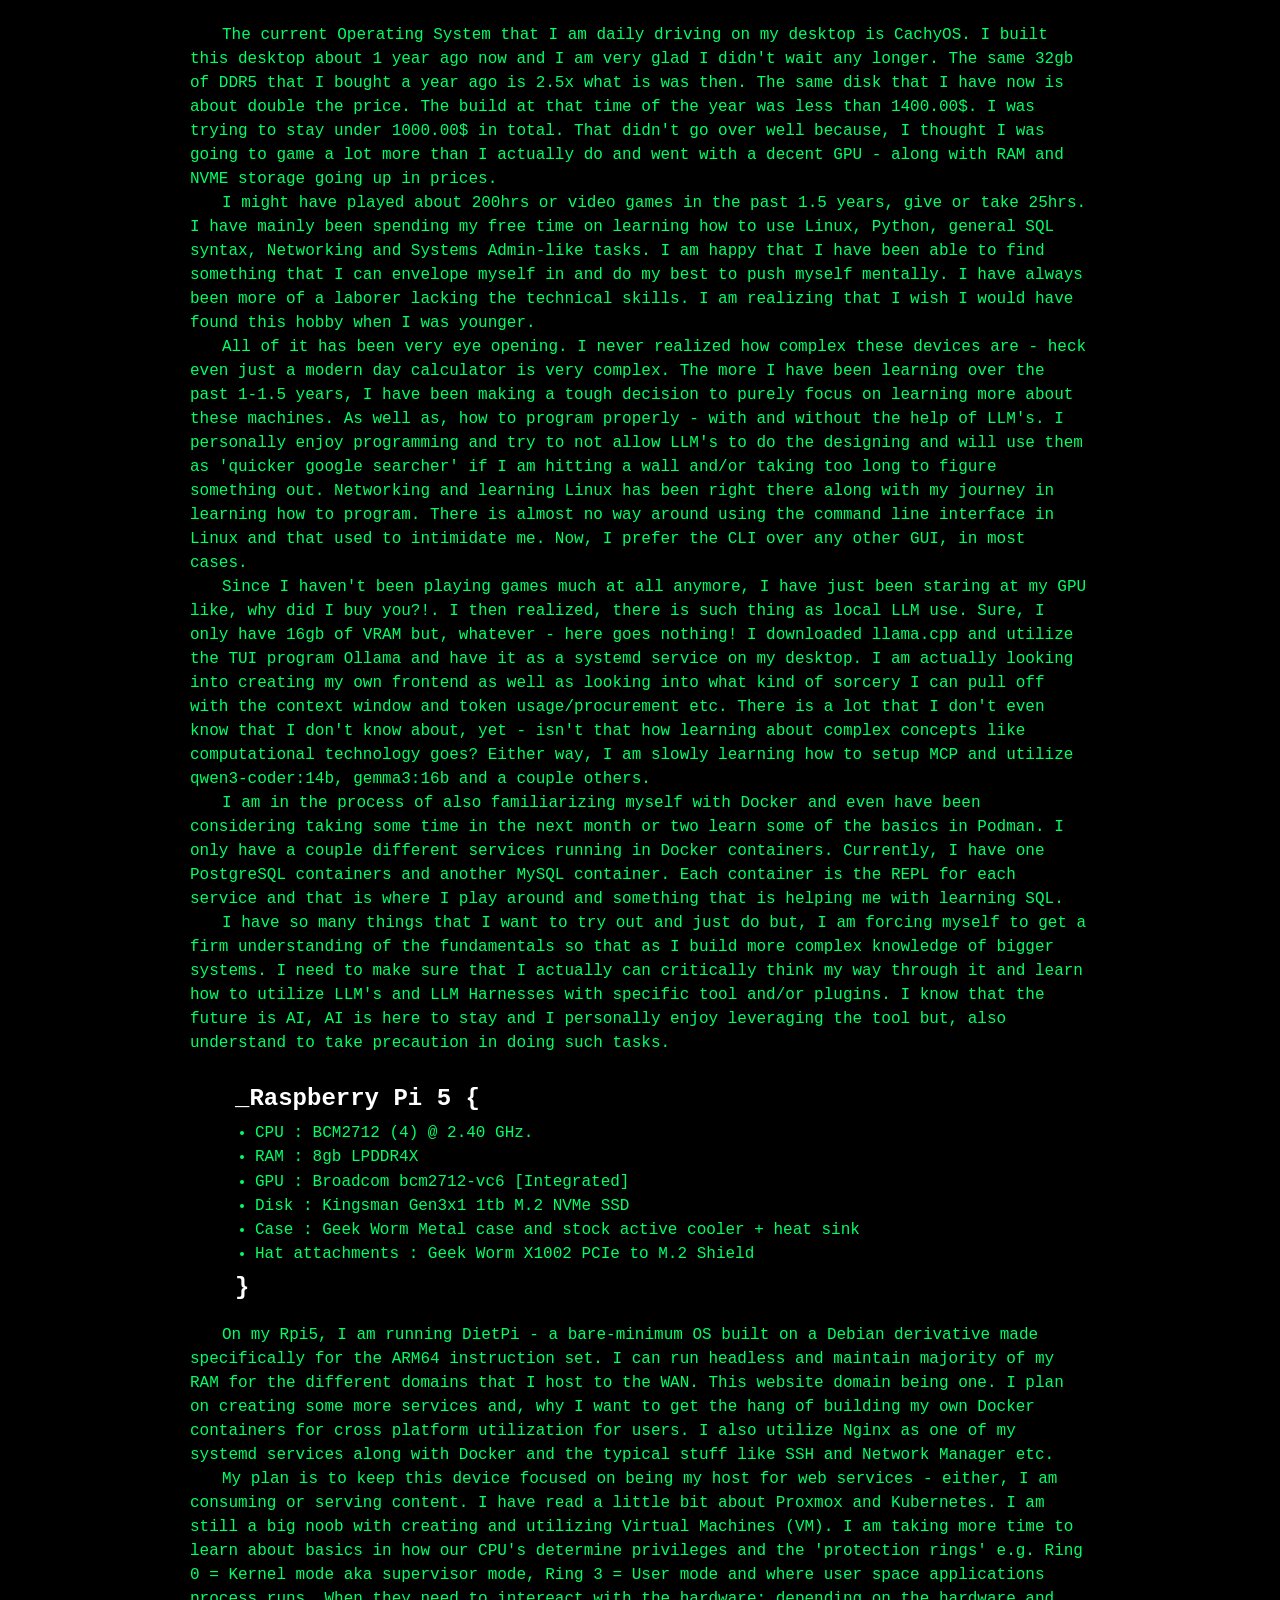
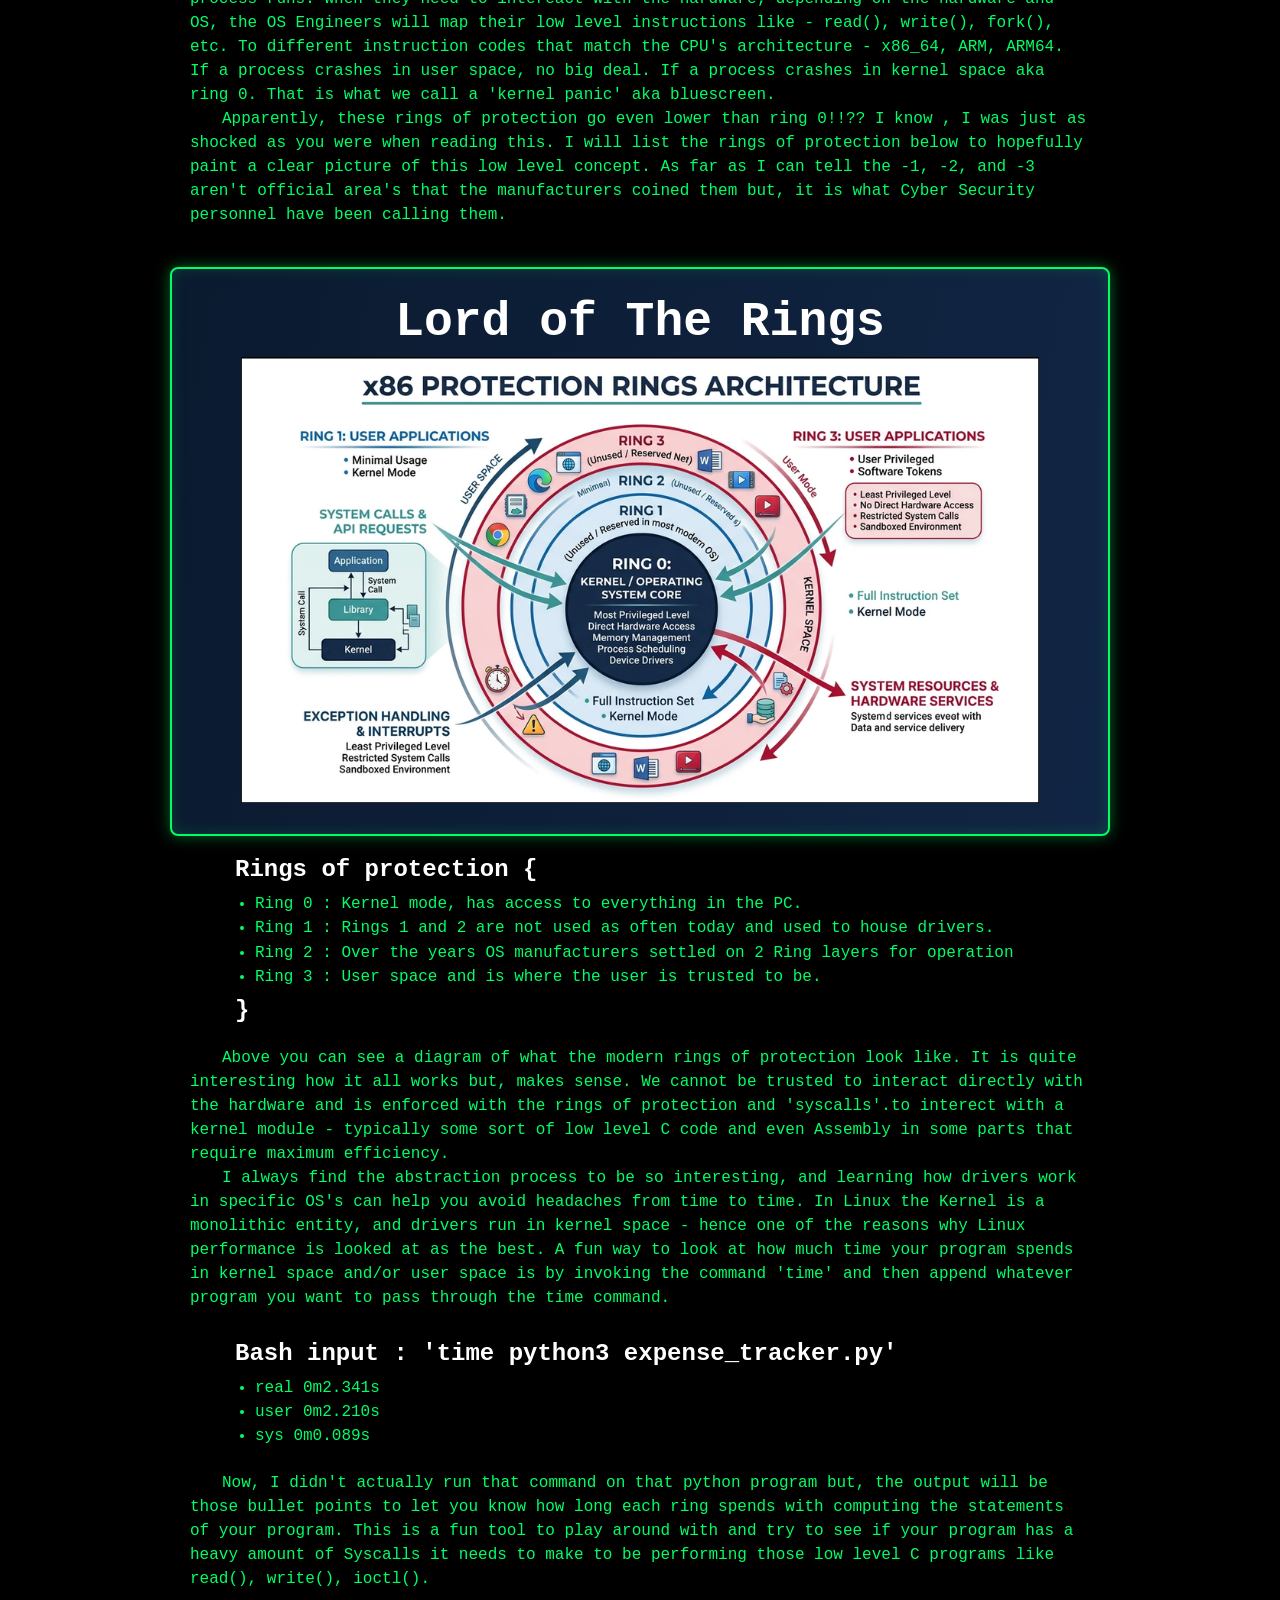
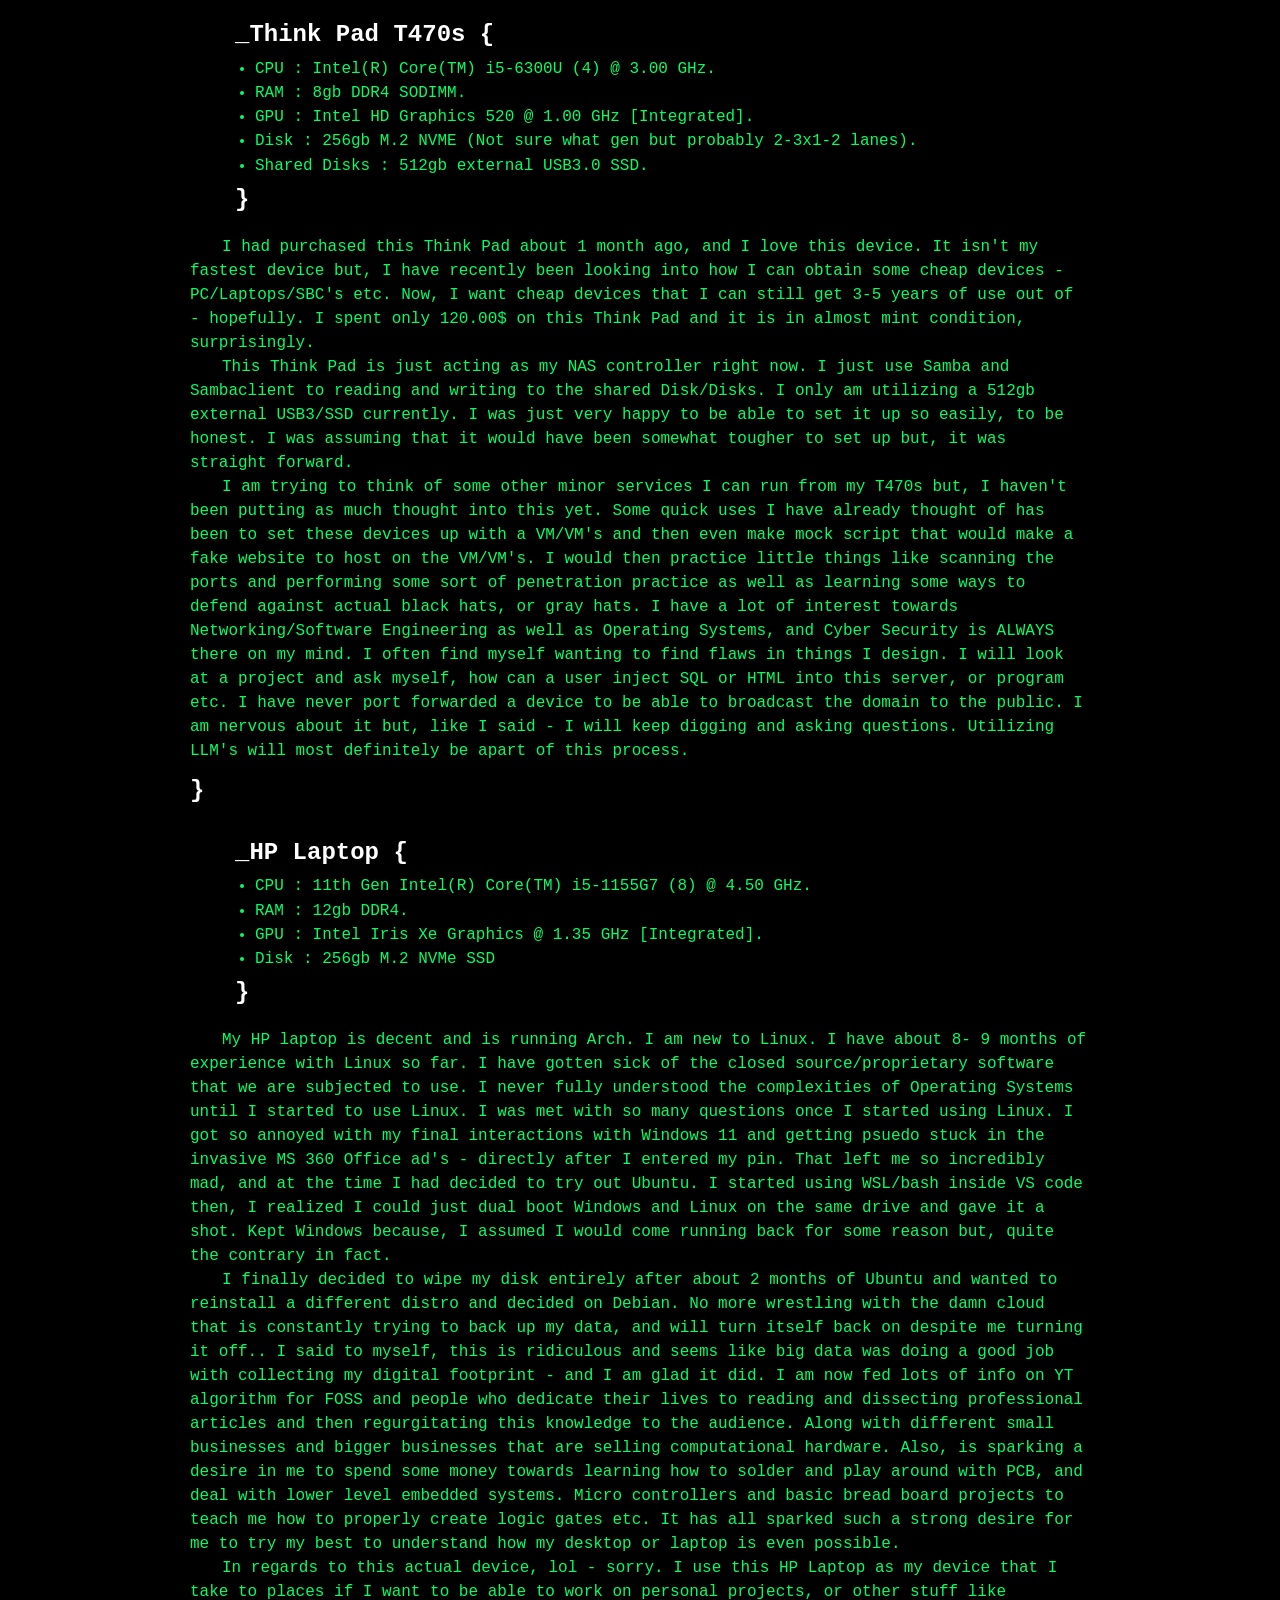
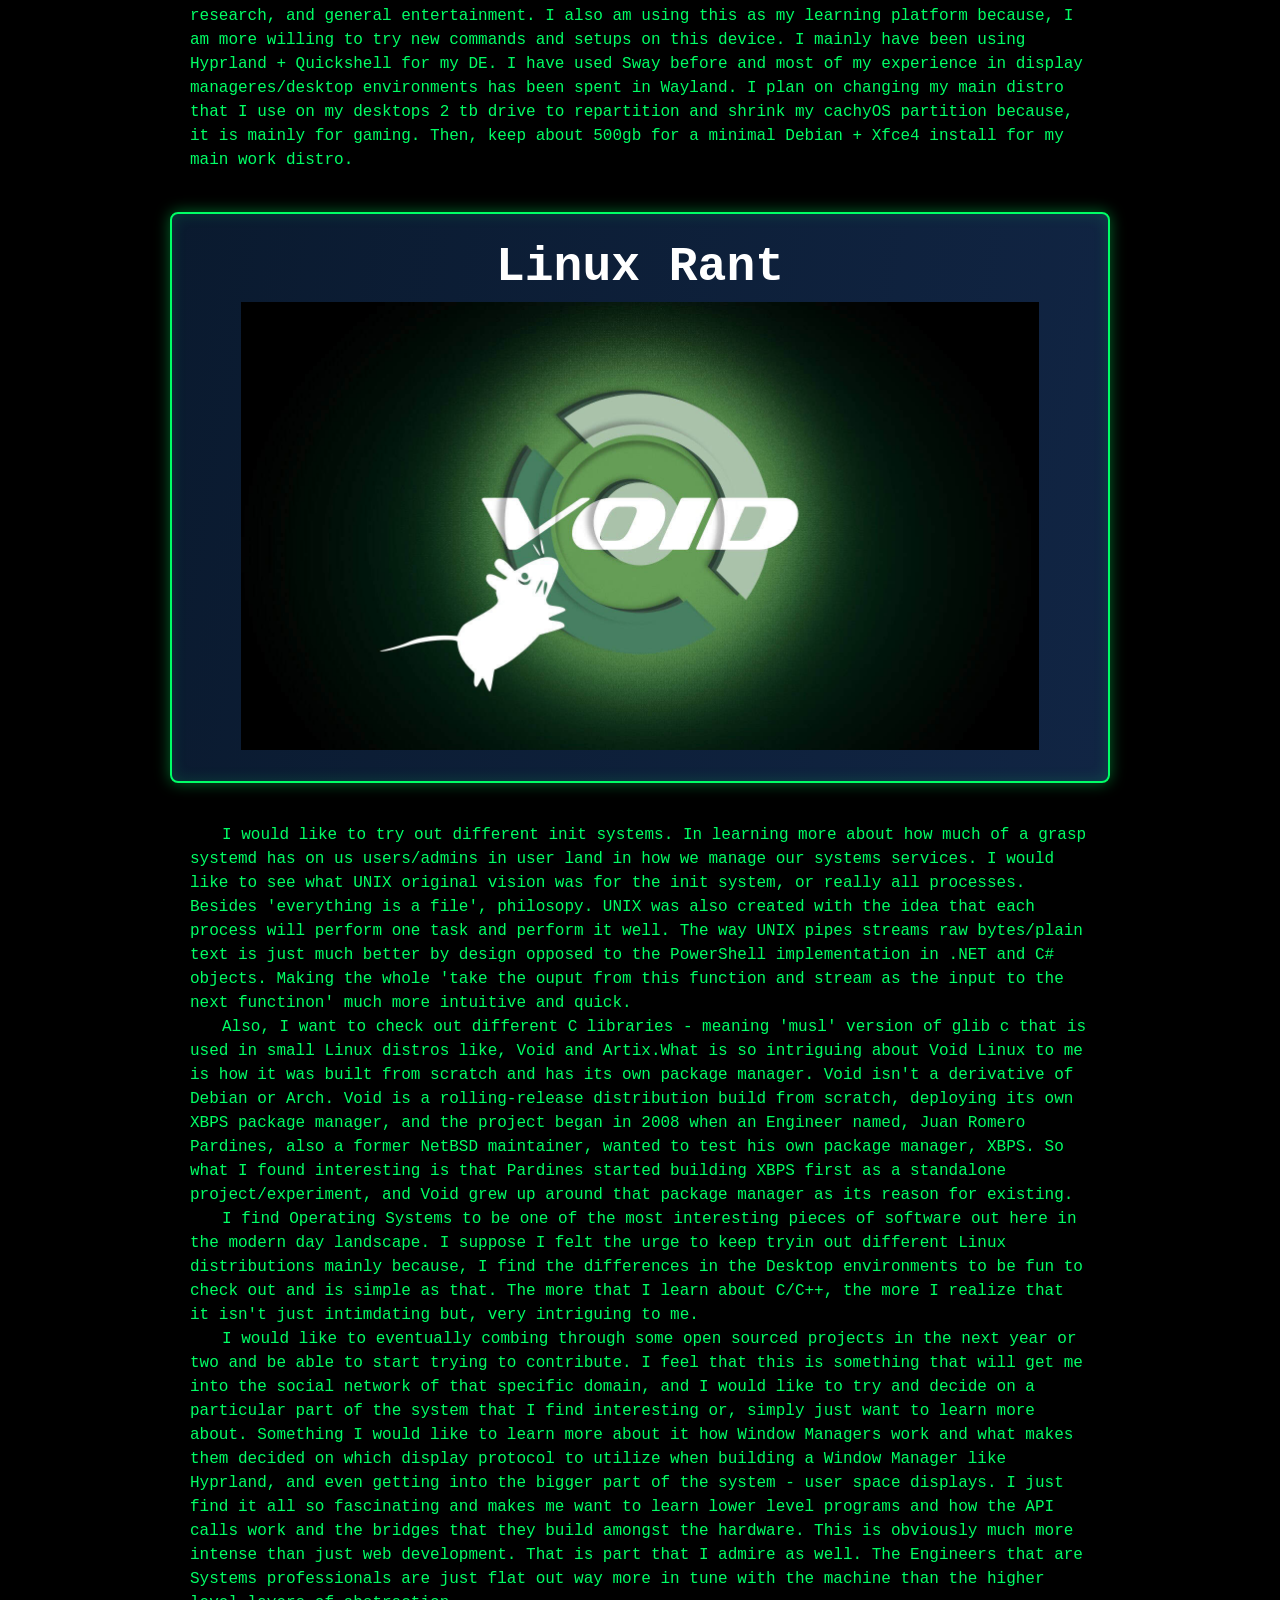
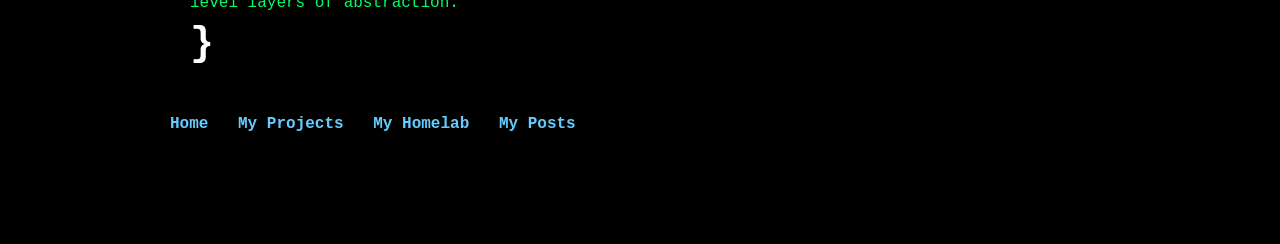
==== commit 99c9c151: "working on db schema and post and reply functions, this is a lot of new stuff for me but fun" ====
--- a/pages/homelab.html
+++ b/pages/homelab.html
@@ -202,7 +202,7 @@
 </div>
 
 <div class='my-text-block'>
-    <p>My HP laptop is decent and is running Arch. I am very new to Linux. I have about 8- 9 months of experience with Linux so far. I have gotten sick of the closed source/proprietary software that we are subjected to use due to how complex and grand of a task it is to create a Operating System. I never fully understood the complexities of Operating Systems until I started to use Linux. I was met with so many questions once I started to use Linux. I got so annoyed with my final interactions with Windows 11 and getting psuedo stuck in the invasive MS 360 Office ad's directly after I entered my pin. That left me so incredibly mad and at the time I had decided to try out Ubuntu because, I started using WSL and bash inside VS code. I realized I could just dual boot Windows and Linux on the same drive and gave it a shot. Kept Windows because, I assumed I would come running back for some reason but, quite the contrary in fact.</p>
+    <p>My HP laptop is decent and is running Arch. I am new to Linux. I have about 8- 9 months of experience with Linux so far. I have gotten sick of the closed source/proprietary software that we are subjected to use. I never fully understood the complexities of Operating Systems until I started to use Linux. I was met with so many questions once I started using Linux. I got so annoyed with my final interactions with Windows 11 and getting psuedo stuck in the invasive MS 360 Office ad's - directly after I entered my pin. That left me so incredibly mad, and at the time I had decided to try out Ubuntu. I started using WSL/bash inside VS code then, I realized I could just dual boot Windows and Linux on the same drive and gave it a shot. Kept Windows because, I assumed I would come running back for some reason but, quite the contrary in fact.</p>
     <p>I finally decided to wipe my disk entirely after about 2 months of Ubuntu and wanted to reinstall a different distro and decided on Debian. No more wrestling with the damn cloud that is constantly trying to back up my data, and will turn itself back on despite me turning it off.. I said to myself, this is ridiculous and seems like big data was doing a good job with collecting my digital footprint - and I am glad it did. I am now fed lots of info on YT algorithm for FOSS and people who dedicate their lives to reading and dissecting professional articles and then regurgitating this knowledge to the audience. Along with different small businesses and bigger businesses that are selling computational hardware. Also, is sparking a desire in me to spend some money towards learning how to solder and play around with PCB, and deal with lower level embedded systems. Micro controllers and basic bread board projects to teach me how to properly create logic gates etc. It has all sparked such a strong desire for me to try my best to understand how my desktop or laptop is even possible.</p>
     <p>In regards to this actual device, lol - sorry. I use this HP Laptop as my device that I take to places if I want to be able to work on personal projects, or other stuff like research, and general entertainment. I also am using this as my learning platform because, I am more willing to try new commands and setups on this device. I mainly have been using Hyprland + Quickshell for my DE. I have used Sway before and most of my experience in display manageres/desktop environments has been spent in Wayland. I plan on changing my main distro that I use on my desktops 2 tb drive to repartition and shrink my cachyOS partition because, it is mainly for gaming. Then, keep about 500gb for a minimal Debian + Xfce4 install for my main work distro.</p>
 </div>
@@ -213,7 +213,11 @@
 </div>
 
 <div class='my-text-block'>
-    <p>I would like to try out different init systems. In learning more about how much of a grasp systemd has on us users/admins in user land in how we manage our systems services. I would like to see what unix's original vision was for the init system. Also, I want to check out different C libraries - meaning 'musl' that is used in small Linux distros like, Void. Void utilizes the runit, init system. </p>
+    <p>I would like to try out different init systems. In learning more about how much of a grasp systemd has on us users/admins in user land in how we manage our systems services. I would like to see what UNIX original vision was for the init system, or really all processes. Besides 'everything is a file', philosopy. UNIX was also created with the idea that each process will perform one task and perform it well. The way UNIX pipes streams raw bytes/plain text is just much better by design opposed to the PowerShell implementation in .NET and C# objects. Making the whole 'take the ouput from this function and stream as the input to the next functinon' much more intuitive and quick.</p> 
+    <p>Also, I want to check out different C libraries - meaning 'musl' version of glib c that is used in small Linux distros like, Void and Artix.What is so intriguing about Void Linux to me is how it was built from scratch and has its own package manager. Void isn't a derivative of Debian or Arch. Void is a rolling-release distribution build from scratch, deploying its own XBPS package manager, and the project began in 2008 when an Engineer named, Juan Romero Pardines, also a former NetBSD maintainer, wanted to test his own package manager, XBPS. So what I found interesting is that Pardines started building XBPS first as a standalone project/experiment, and Void grew up around that package manager as its reason for existing.</p>
+    <p>I find Operating Systems to be one of the most interesting pieces of software out here in the modern day landscape. I suppose I felt the urge to keep tryin out different Linux distributions mainly because, I find the differences in the Desktop environments to be fun to check out and is simple as that. The more that I learn about C/C++, the more I realize that it isn't just intimdating but, very intriguing to me.</p>
+    <p>I would like to eventually combing through some open sourced projects in the next year or two and be able to start trying to contribute. I feel that this is something that will get me into the social network of that specific domain, and I would like to try and decide on a particular part of the system that I find interesting or, simply just want to learn more about. Something I would like to learn more about it how Window Managers work and what makes them decided on which display protocol to utilize when building a Window Manager like Hyprland, and even getting into the bigger part of the system - user space displays. I just find it all so fascinating and makes me want to learn lower level programs and how the API calls work and the bridges that they build amongst the hardware. This is obviously much more intense than just web development. That is part that I admire as well. The Engineers that are Systems professionals are just flat out way more in tune with the machine than the higher level layers of abstraction.</p>
+    <h3>}</h3>
 </div>
 
 
--- a/static/style.css
+++ b/static/style.css
@@ -4,14 +4,12 @@
     margin: 0;
     padding: 0;
 }
-
-
 /* Global page layout */
 body {
     font-family: "JetBrains Nerd Font", "JetBrains Mono", "Fira Code", "Courier New", monospace;
-    max-width: 900px;
+    max-width: 1000px;
     margin: 60px auto;
-    padding: 40px;
+    padding: 30px;
     background: #000000;
     color: #00ff66;
     line-height: 1.2;}
@@ -34,17 +32,22 @@
 .number  { color: #bd93f9; } /* purple */
 .comment { color: #6272a4; } /* muted blue */
 
-h1, h2, h3 {
+h1, h2, h3, h4 {
     color: #ffffff;     /*White and black is 000000*/
-    margin-bottom: 20px;
     font-weight: bold;
 }
 
 h1 { font-size: 3.8rem; }
 
-h2 { font-size: 2.5rem; }
+h2 { font-size: 3.0rem; 
+     text-align: middle;
+ }
 
-h3 { font-size: 1.8rem; }
+h3 { font-size: 2.5rem; }
+
+h4 { font-size: 1.5rem;
+     text-align: middle; 
+     margin-top: 10px; }
 
 a {
     color: #6cf;
@@ -72,10 +75,26 @@
 
 .card {
     background: #112544;
-    padding: 10px;
-    margin: 10px 0;
-    border-radius: 5px;
-    border-left: 5px solid red;
+    padding: 20px;                             /* Gives the card text breathing room */
+    margin: 15px 0;
+    border-radius: 8px;
+    border: 2px solid #ffcc00;                 /* Warm gold/yellow border */
+    box-shadow: 0 0 15px rgba(255, 204, 0, 0.4), 
+                inset 0 0 12px rgba(255, 204, 0, 0.15); /* Dual gold glow */
+    animation: gold-glow 2.5s infinite alternate;
+}
+
+@keyframes gold-glow {
+    from { 
+        border-color: #ffcc00; 
+        box-shadow: 0 0 10px rgba(255, 204, 0, 0.35),
+                    inset 0 0 8px rgba(255, 204, 0, 0.1);
+    }
+    to { 
+        border-color: #ffaa00; 
+        box-shadow: 0 0 25px rgba(255, 170, 0, 0.7),
+                    inset 0 0 15px rgba(255, 170, 0, 0.25);
+    }
 }
 
 nav { margin-bottom: 20px;
@@ -83,24 +102,53 @@
 
 .hero-box {
     background: linear-gradient(100deg, #0a1a2f, #112544);
-    padding: 10px;
-    border-radius: 15px;
-    border-left: 5px solid red;
+    padding: 25px;                            /* Increased padding so text breathes */
+    border-radius: 8px;                       /* Slightly smoother corners */
+    border: 2px solid #00ff66;                 /* Full border around all 4 sides */
     text-align: center;
-    box-shadow: 0 0 25px rgba(0, 255, 102, 0.25);
+    box-shadow: 0 0 15px rgba(0, 255, 102, 0.4), 
+                inset 0 0 15px rgba(0, 255, 102, 0.15); /* Dual glow: Outer + subtle Inner */
     animation: glow 2s infinite alternate;
+    margin-top: 20px;
+    margin-bottom: 20px;
 }
 
-.left-text {
+@keyframes glow {
+    from { 
+        border-color: #00ff66; 
+        box-shadow: 0 0 10px rgba(0, 255, 102, 0.3),
+                    inset 0 0 8px rgba(0, 255, 102, 0.1);
+    }
+    to { 
+        border-color: #33ff88; 
+        box-shadow: 0 0 25px rgba(51, 255, 136, 0.7),
+                    inset 0 0 15px rgba(51, 255, 136, 0.25);
+    }
+}
+
+.left-text { text-align: left; }
+
+.left-text p {
+    margin-top: 20px;
+}
+
+.list-container {
+    width: max-content;
+    margin-top: 5px;
+    margin-left: 65px;
     text-align: left;
 }
 
-@keyframes glow {
-    from { border-left-color: #00ff66; }
-    to   { border-left-color: #33ff88; }
+.list-container ul {
+    padding-left: 20px;
+    margin-top: 10px;
+
 }
 
+.list-container li { margin-bottom: 5px; }
+
 /* Normal box for holding pictures */
+
 .picture-box {
     background: #112544; /* slightly lighter navy */
     padding: 20px;
@@ -111,22 +159,31 @@
     border-left: 4px solid red;
     margin-bottom: 30px;
 }
-/* This is my element that will allow me to put paragraph formatting inside of my html element containers... I am learning...*/
+
 .my-text-block p {
     text-indent: 2rem;
-    margin-bottom: 1rem;
 }
+
 .my-text-block {
     padding: 20px;
-    line-height: 1.6;
+    line-height: 1.5;
 }
+
 .replog-banner {
     font-size: 1.1rem;  /* Increase Size */
     line-height: 1.1;   /* Tighten spacing so ASCII stays aligned*/
-    margin-top: 25px;   /* optional */
+    margin-top: 15px;   /* optional */
     margin-bottom: 10px;     /* spacing above/below */
     color: #00ff66;
     text-shadow: 0 0 8px #00ff66;
     text-align: center;
     display: inline-block;  /* makes the pre shrink to its content */
 }
+
+.heading-row {
+    display: flex;
+    align-items: baseline;
+    gap: 10px; /* space between the two headers */
+}
+
+.indent { margin-left: 85px; }
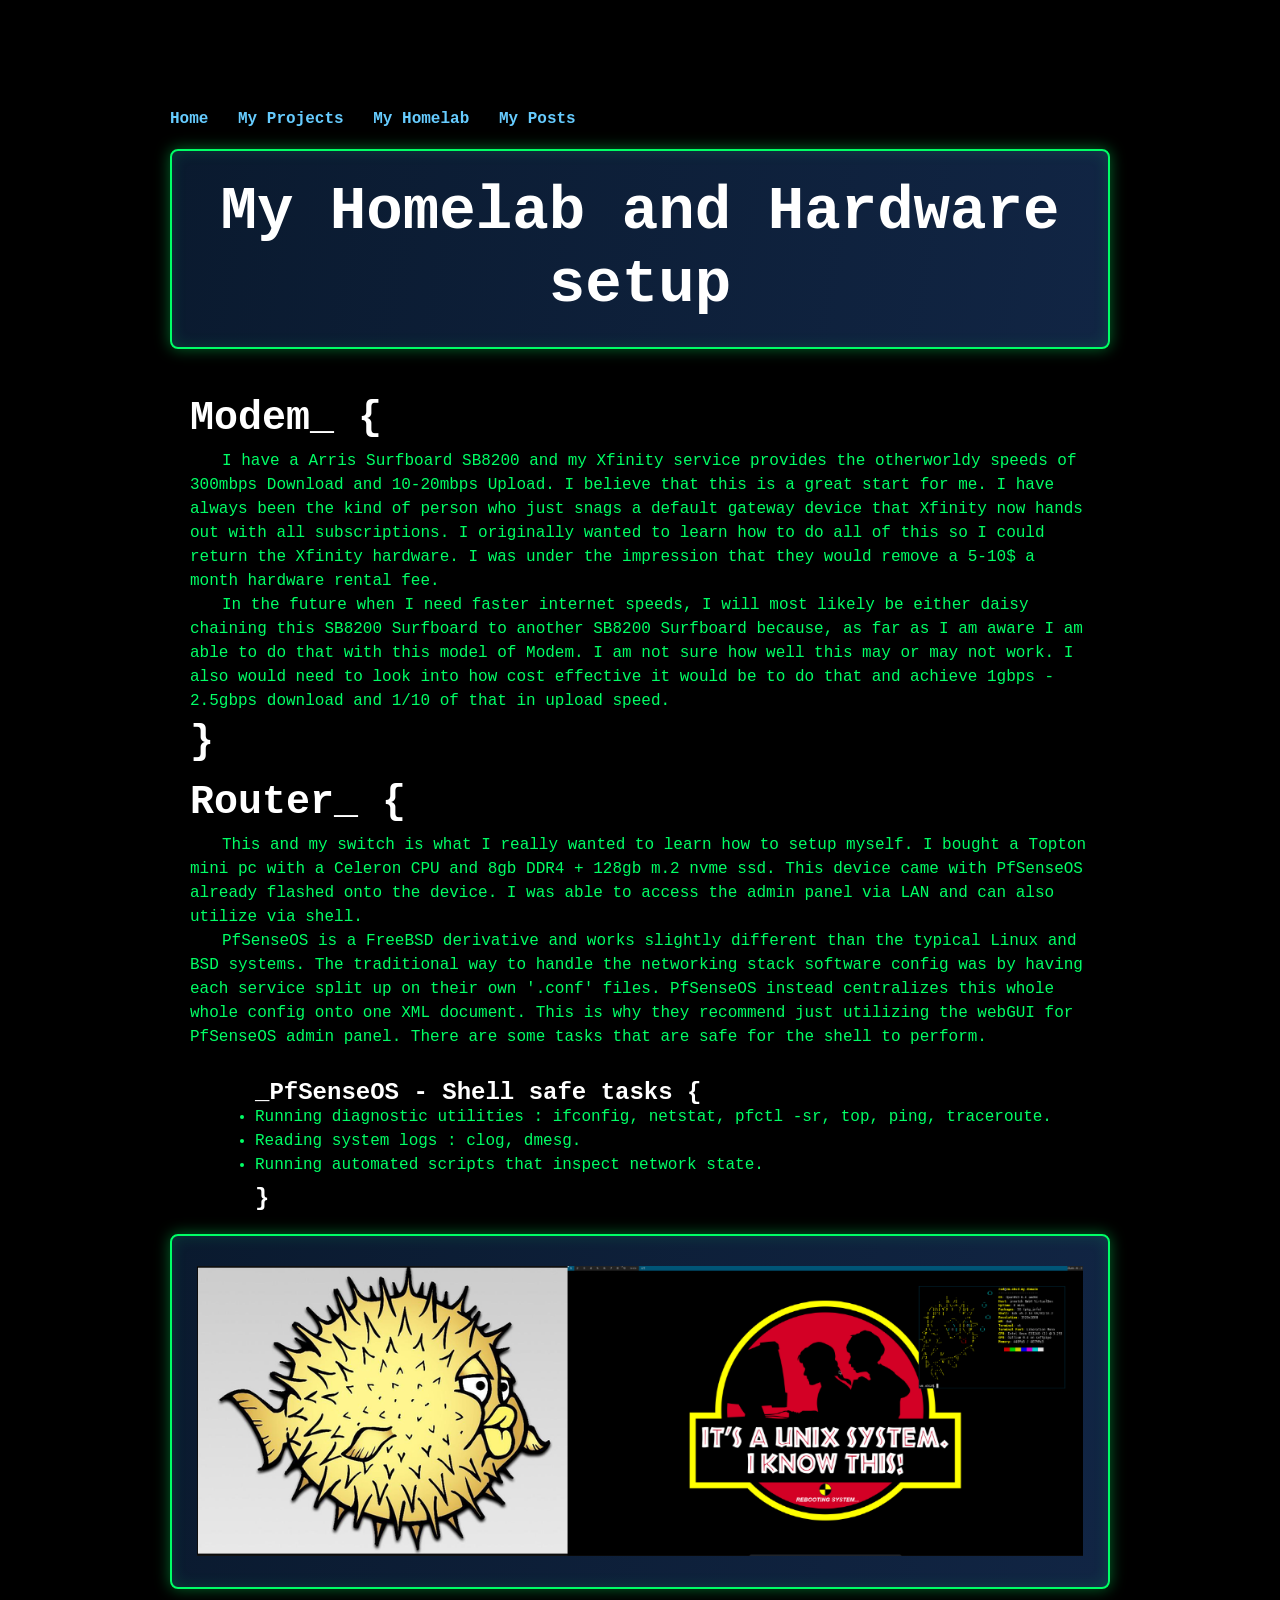
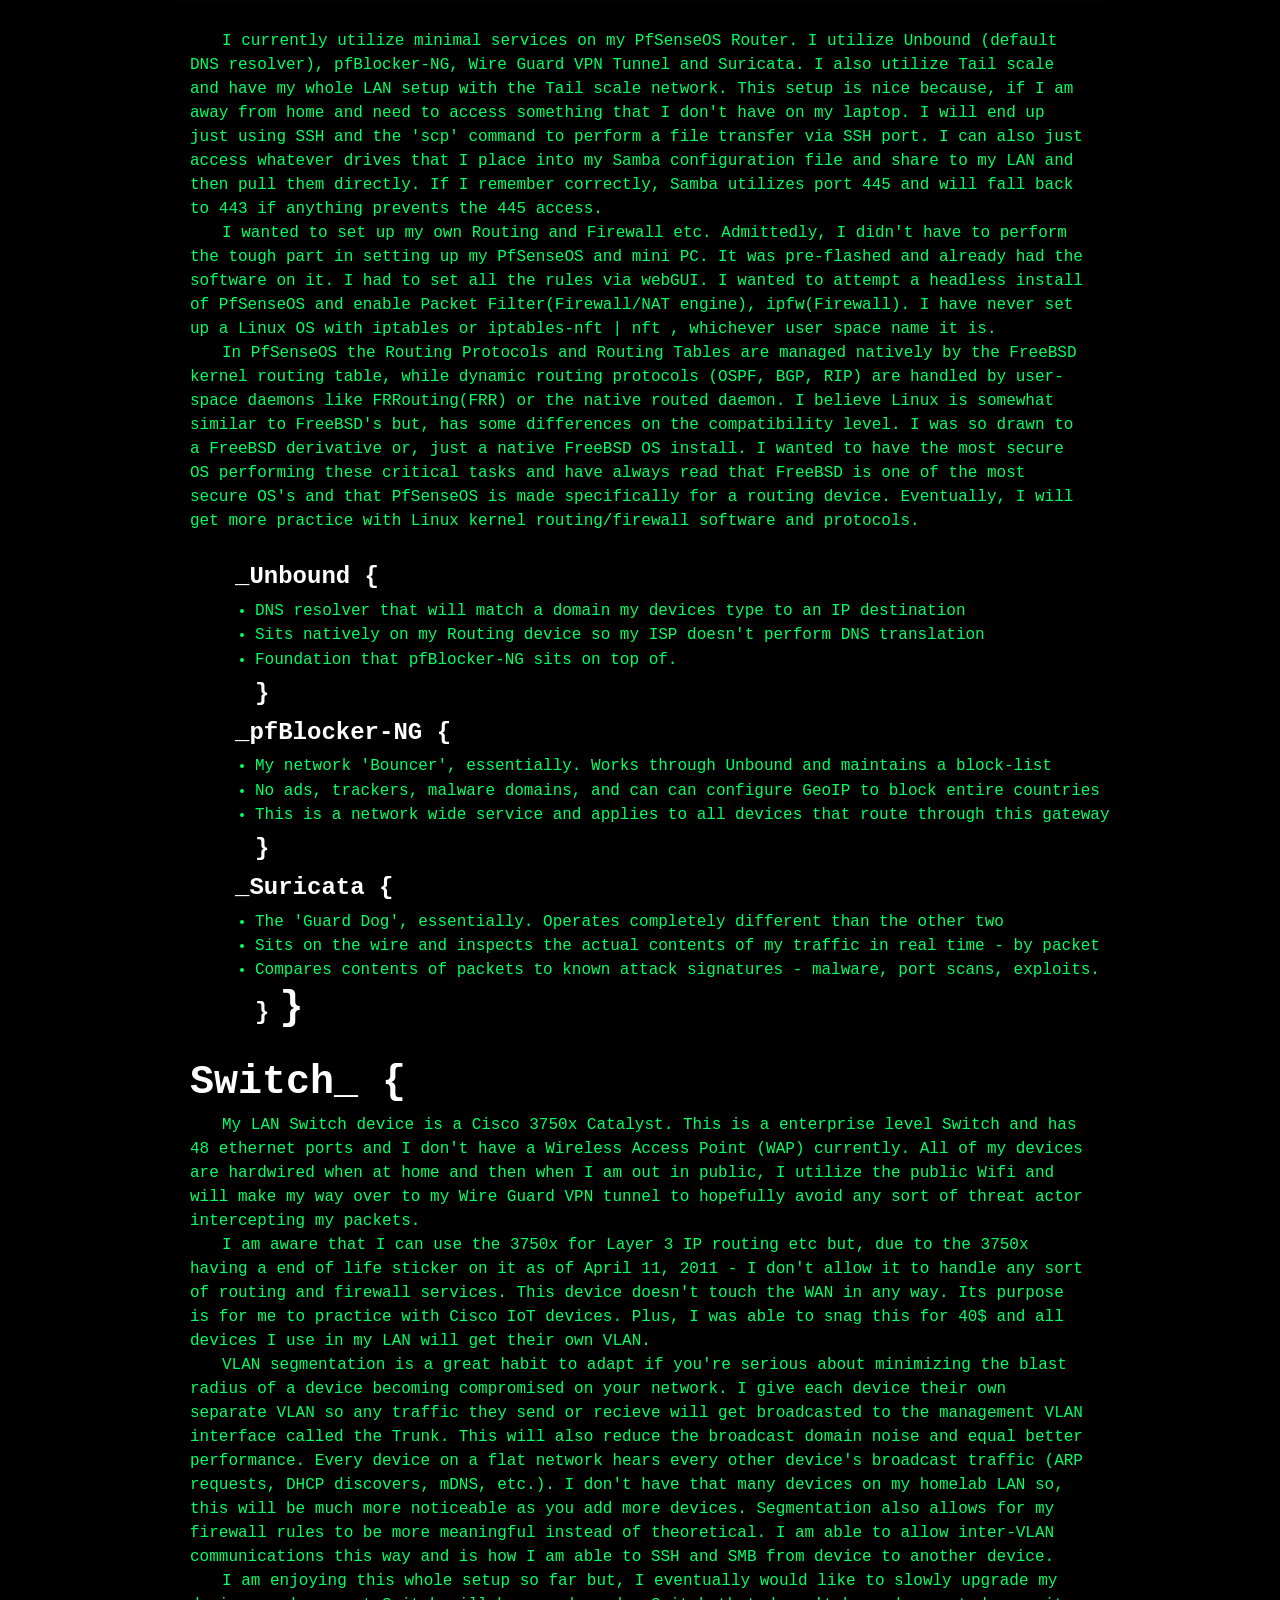
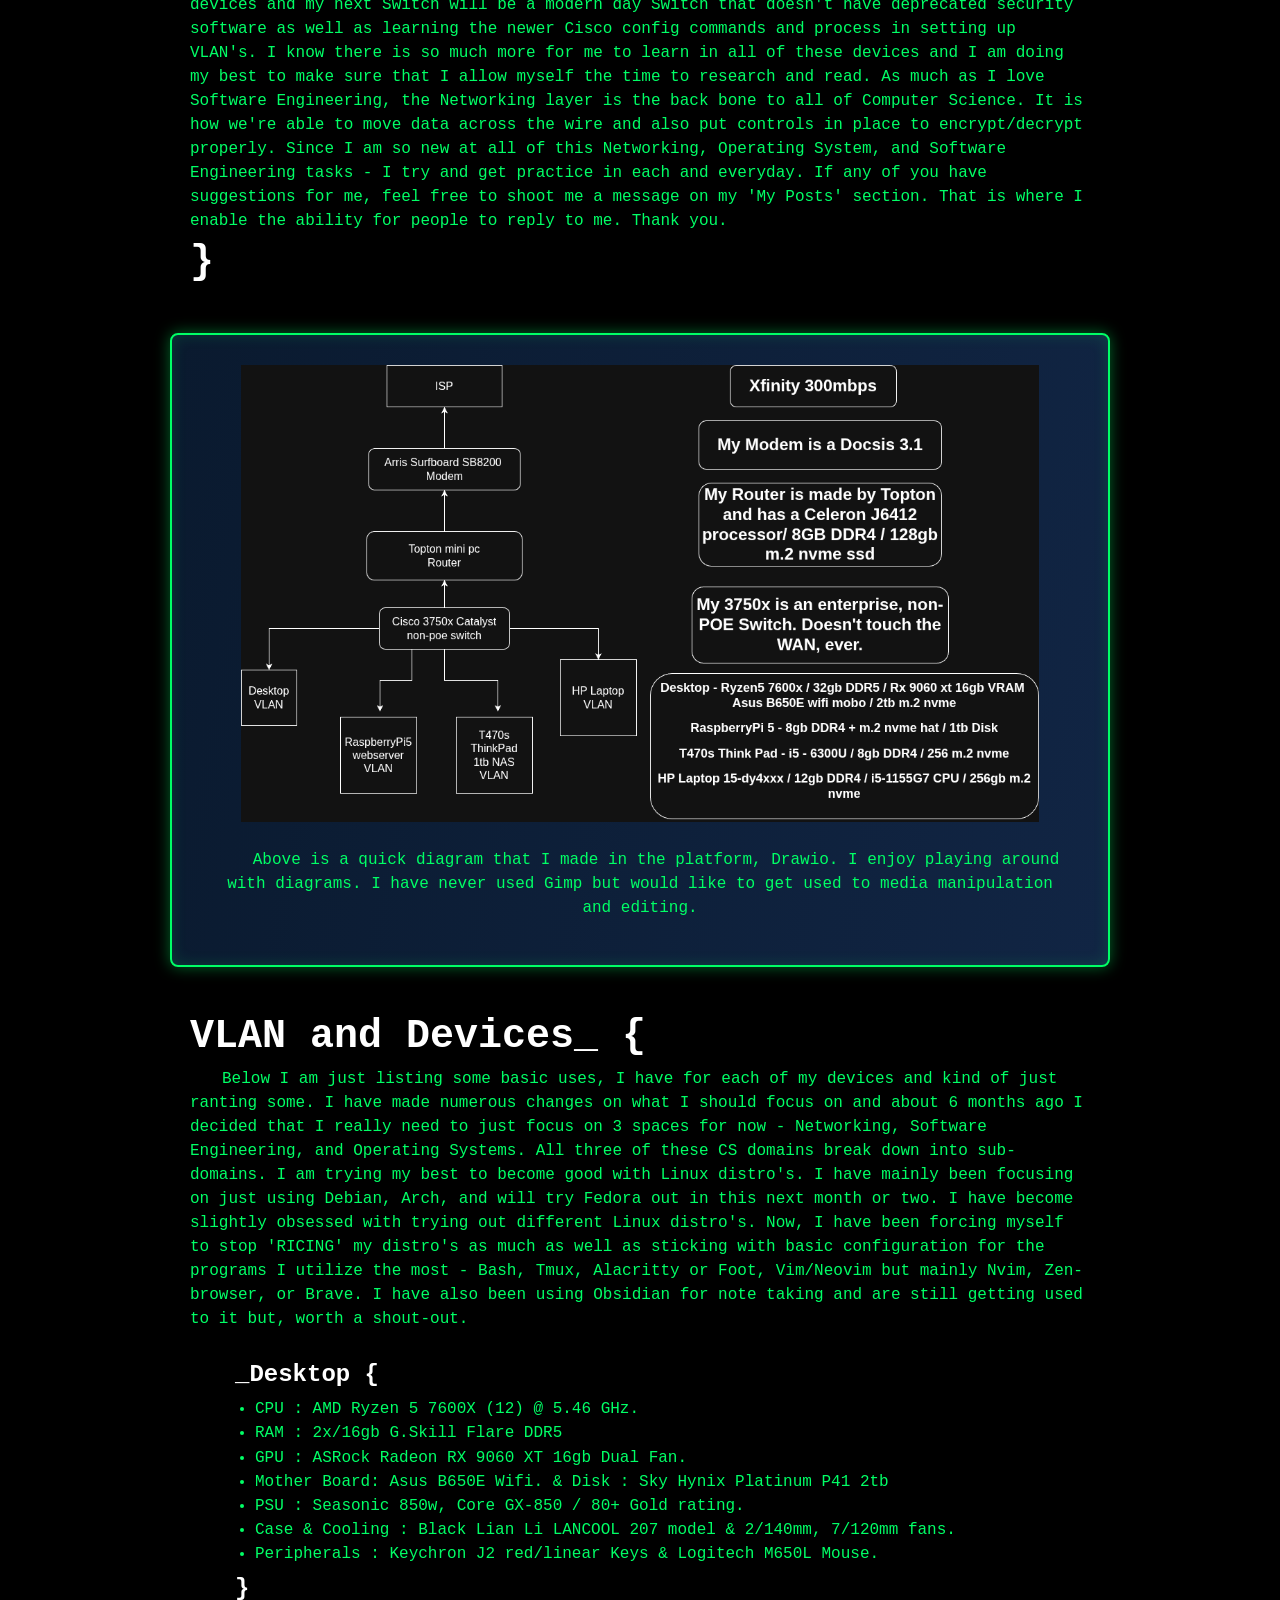
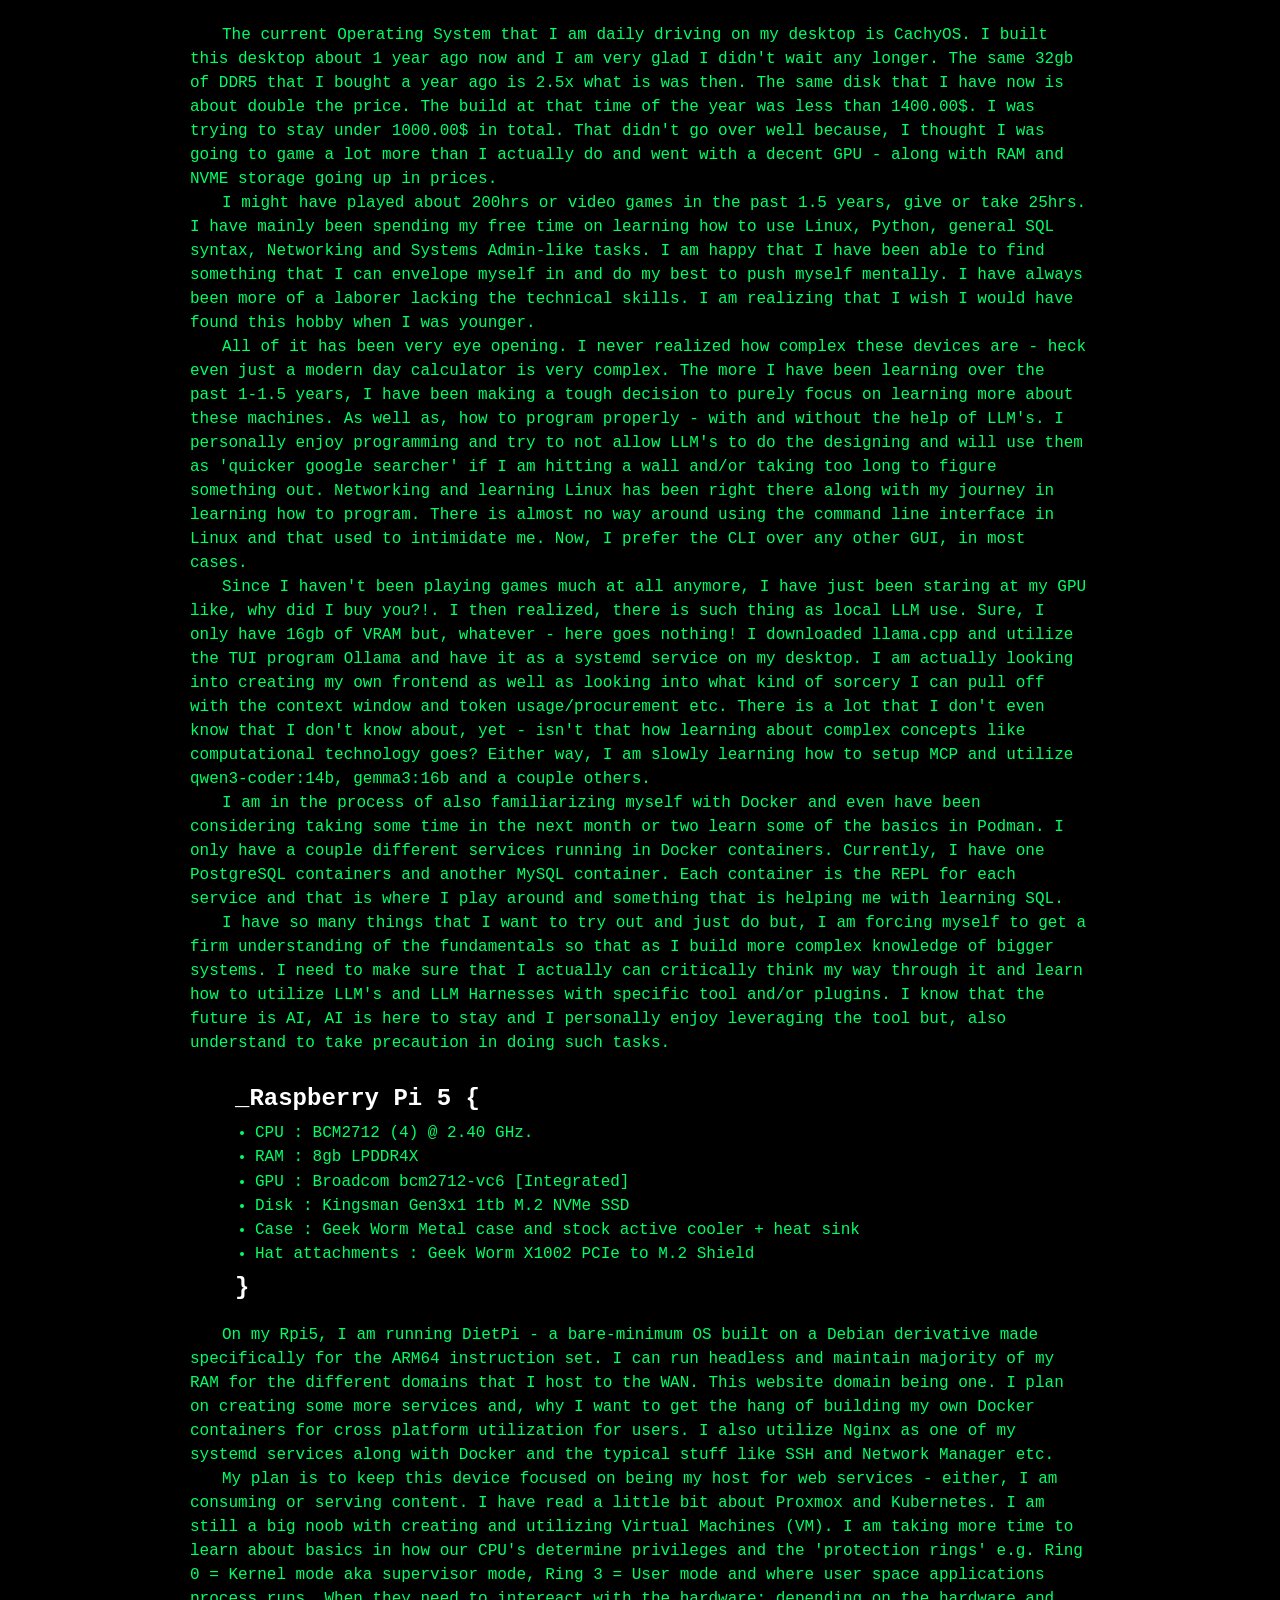
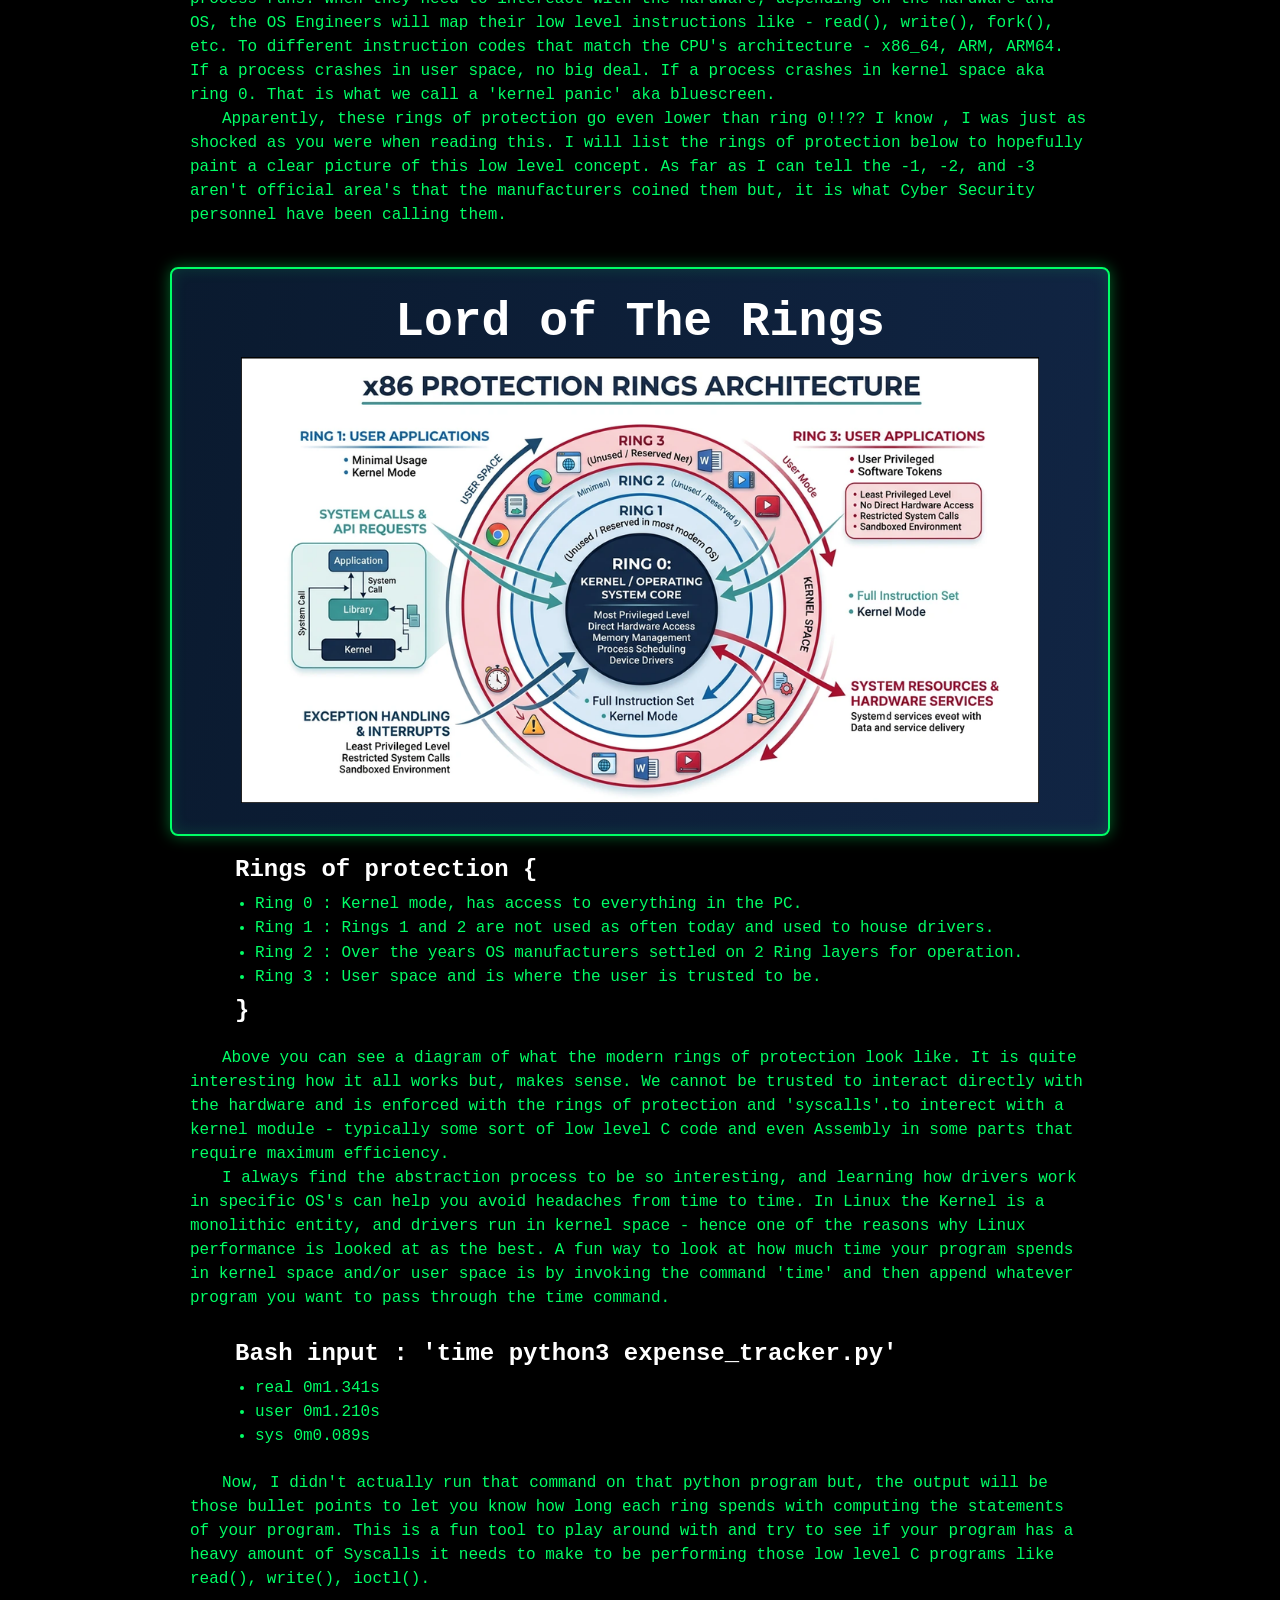
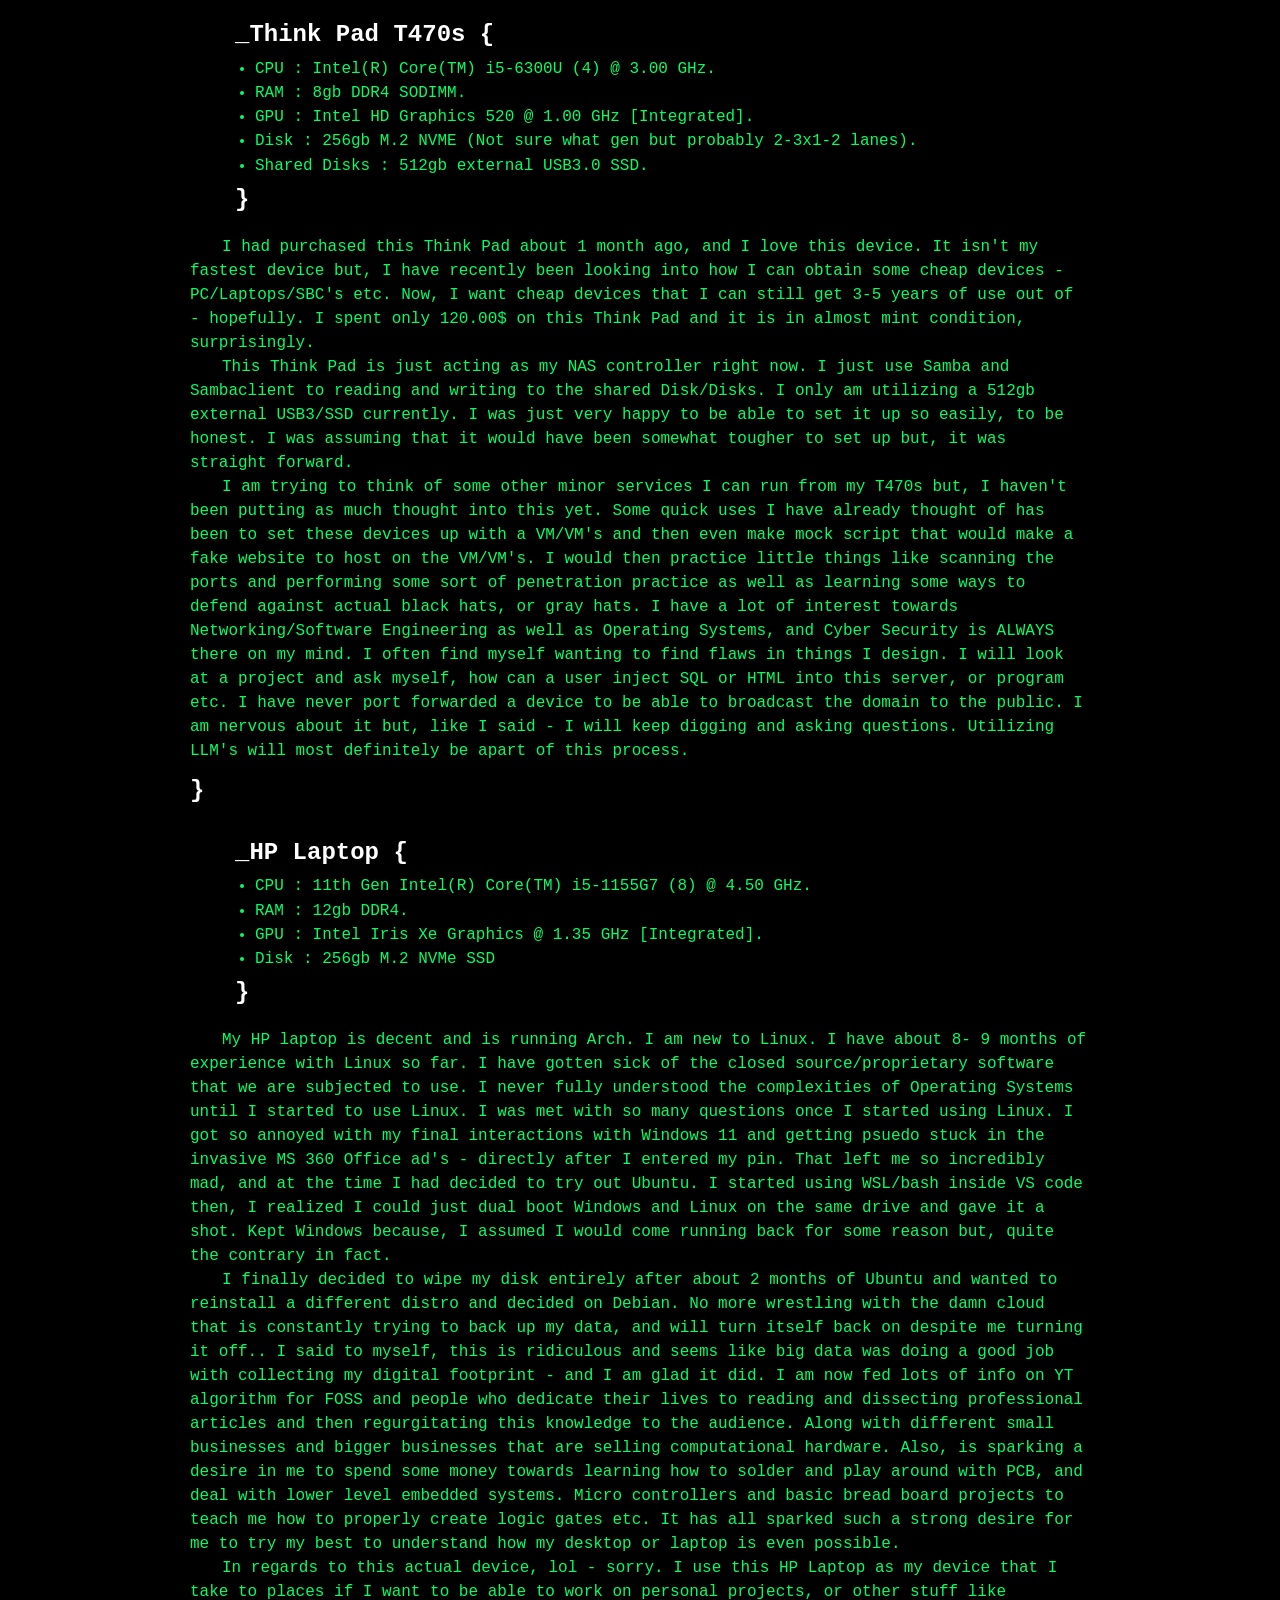
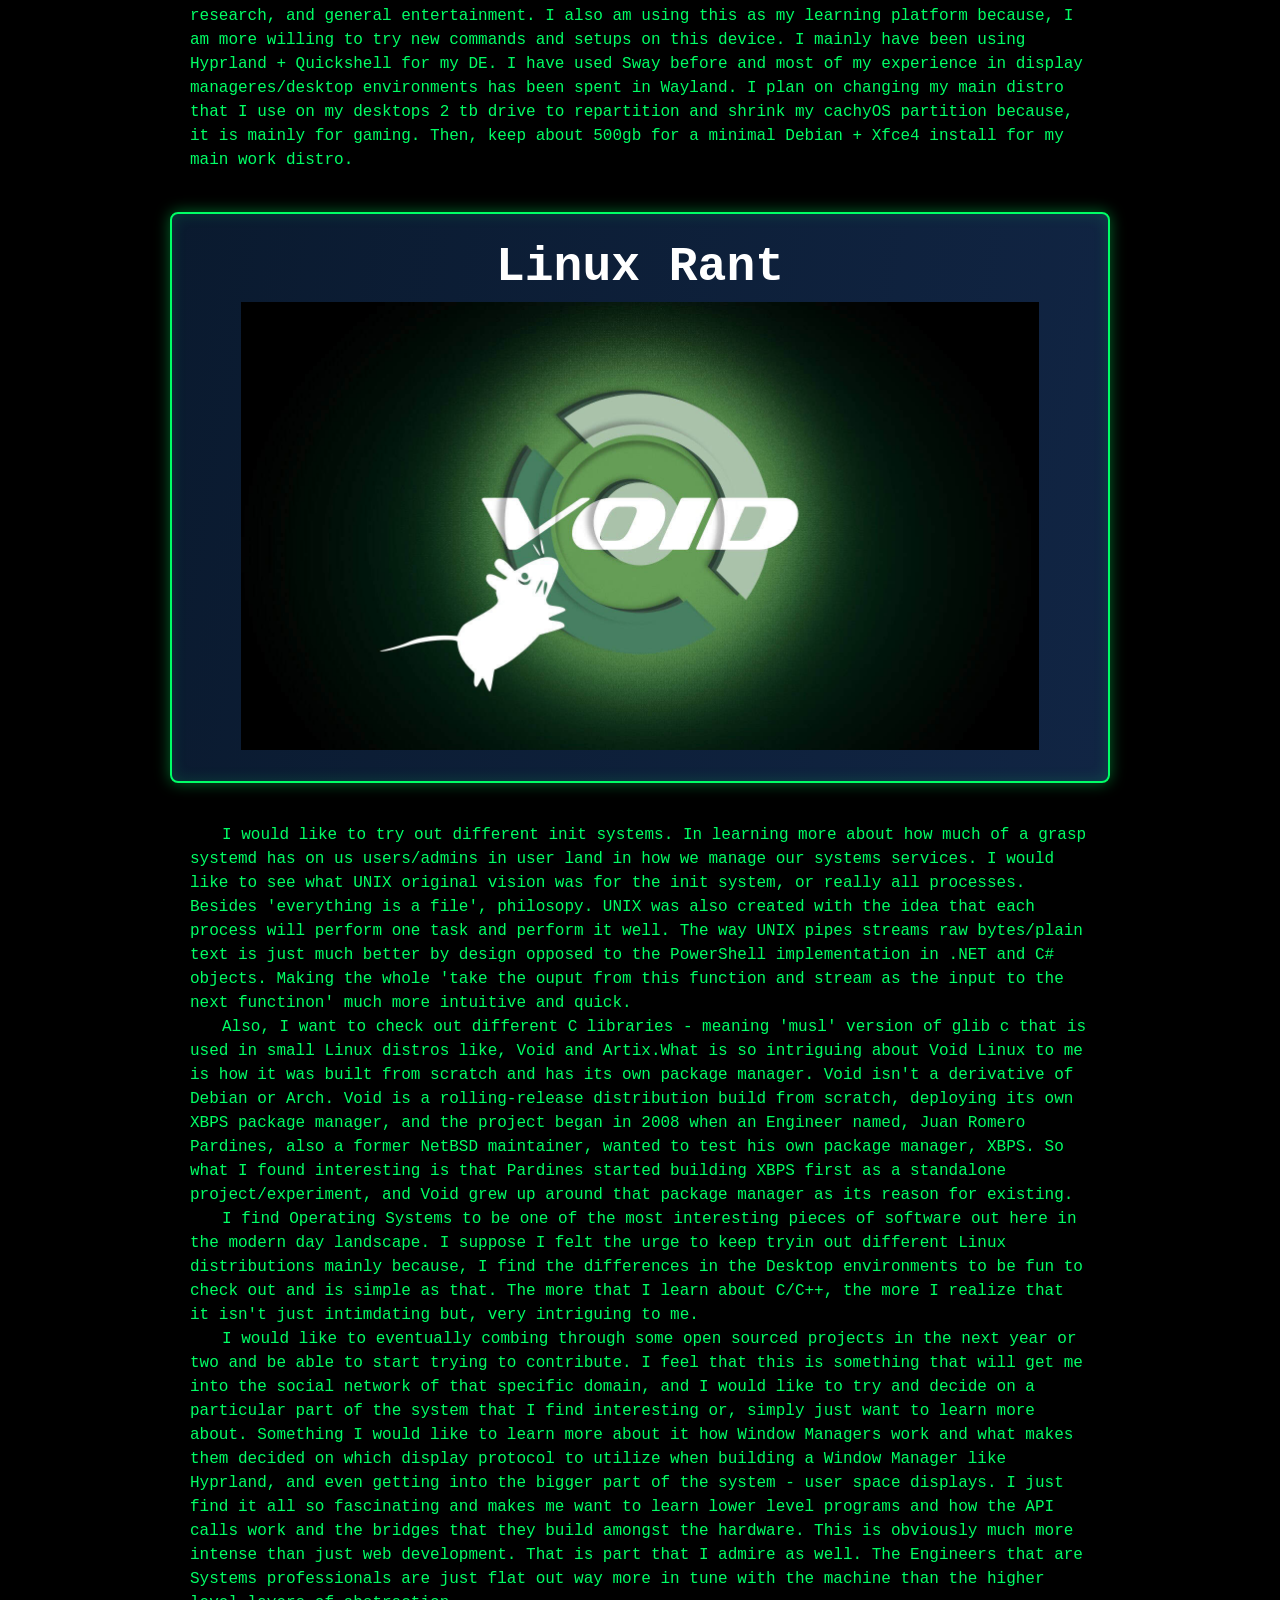
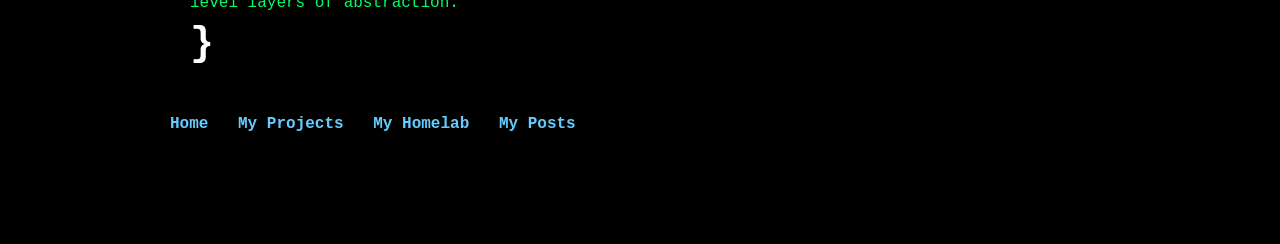
==== commit f78e7ef9: "almost done with my handler and debugging alot of minor routing issues" ====
--- a/pages/homelab.html
+++ b/pages/homelab.html
@@ -1,5 +1,4 @@
-<!DOCTYPE html>
-<html lang="en">
+<!DOCTYPE html> <html lang="en">
 
 <head>
     <meta charset="UTF-8">
@@ -91,7 +90,7 @@
 <div class="hero-box">
     <img src="/static/images/myhomelab.png" alt="Diagram" style="width: 90%; margin-top: 5px;">
 <div class="my-text-block">
-    <p>Above is a quick diagram that I made in the platform, Drawio. I love playing around with diagrams and plan on using GIMP and Drawio to get used to media manipulation and editing.</p>
+    <p>Above is a quick diagram that I made in the platform, Drawio. I enjoy playing around with diagrams. I have never used Gimp but would like to get used to media manipulation and editing.</p>
 </div>
 </div>
 <div class="my-text-block">
@@ -147,7 +146,7 @@
         <ul>
             <li>Ring 0 : Kernel mode, has access to everything in the PC.</li>
             <li>Ring 1 : Rings 1 and 2 are not used as often today and used to house drivers.</li>
-            <li>Ring 2 : Over the years OS manufacturers settled on 2 Ring layers for operation</li>
+            <li>Ring 2 : Over the years OS manufacturers settled on 2 Ring layers for operation.</li>
             <li>Ring 3 : User space and is where the user is trusted to be.</li>
         </ul>
     <h4>}</h4>
@@ -161,8 +160,8 @@
 <div class='list-container'>
     <h4>Bash input : 'time python3 expense_tracker.py'</h4>
         <ul>
-            <li>real  0m2.341s</li>
-            <li>user  0m2.210s</li>
+            <li>real  0m1.341s</li>
+            <li>user  0m1.210s</li>
             <li>sys   0m0.089s</li>
         </ul>
 </div>
